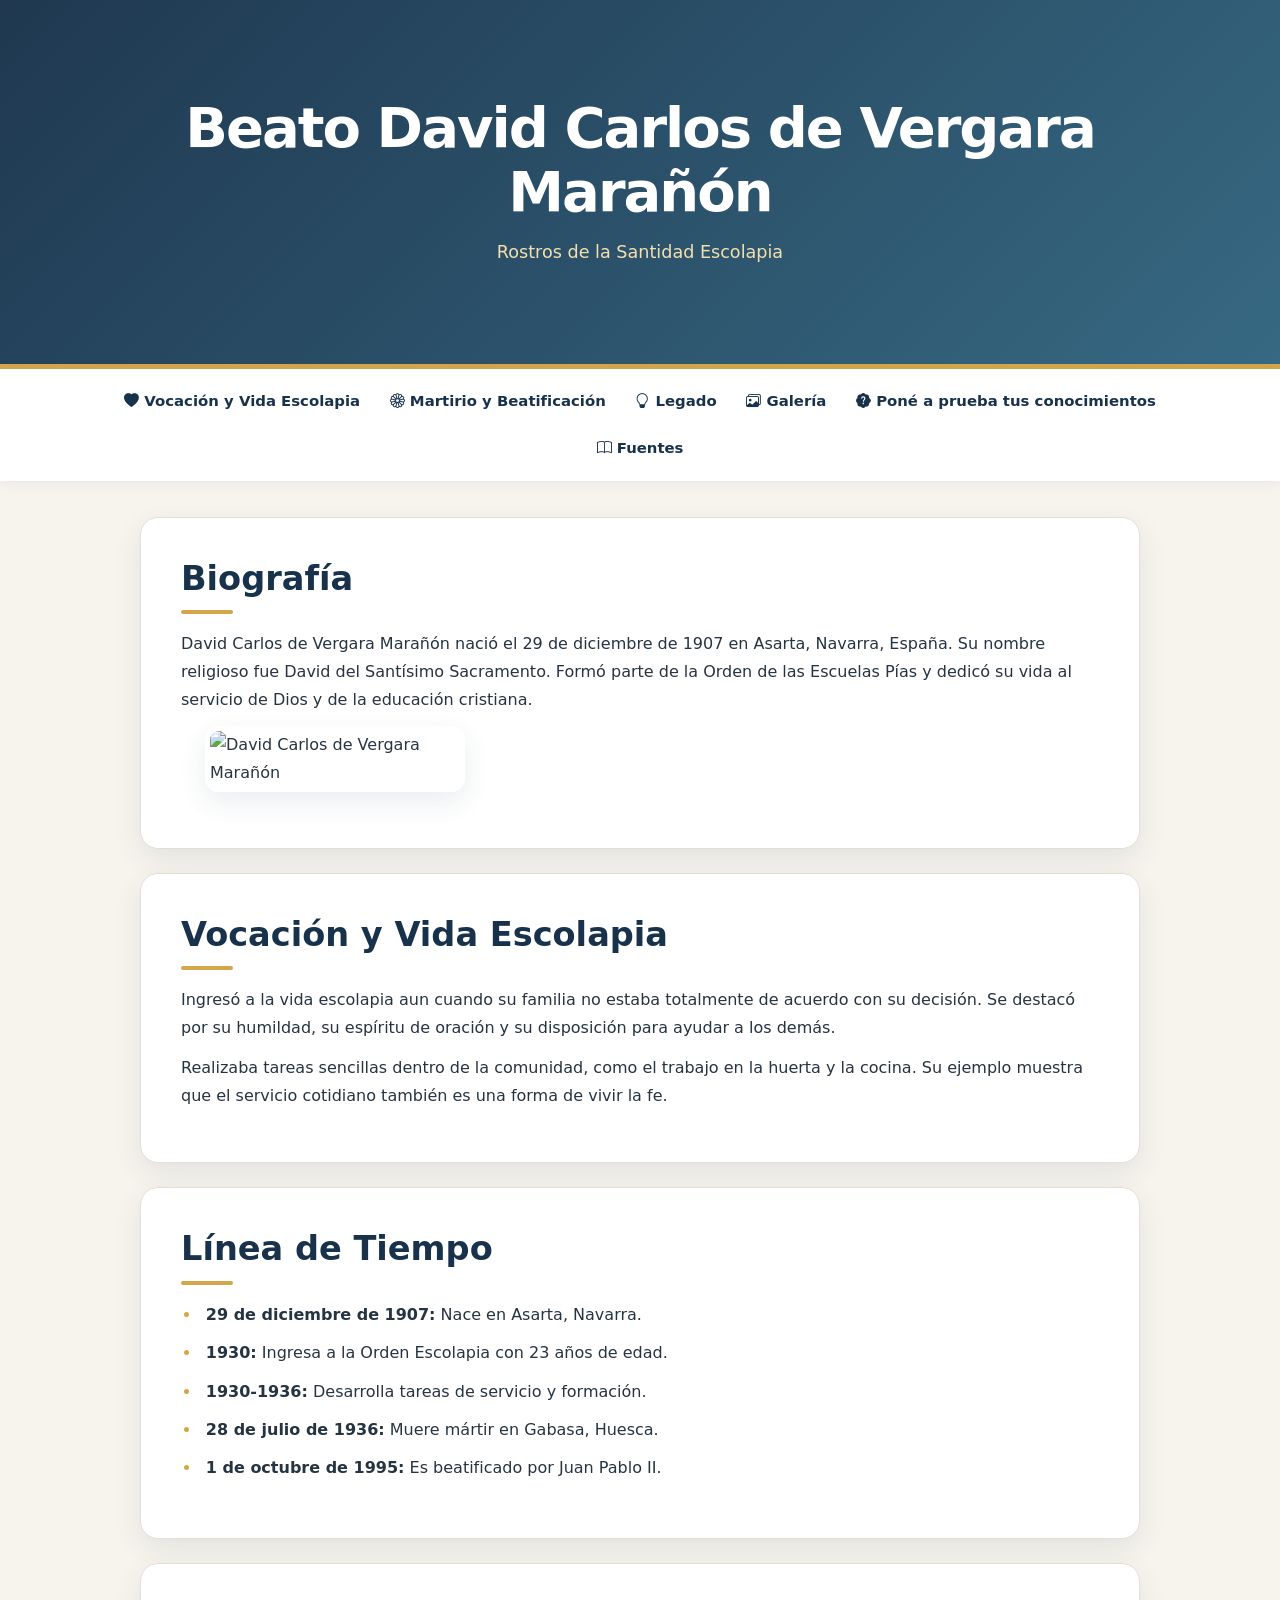
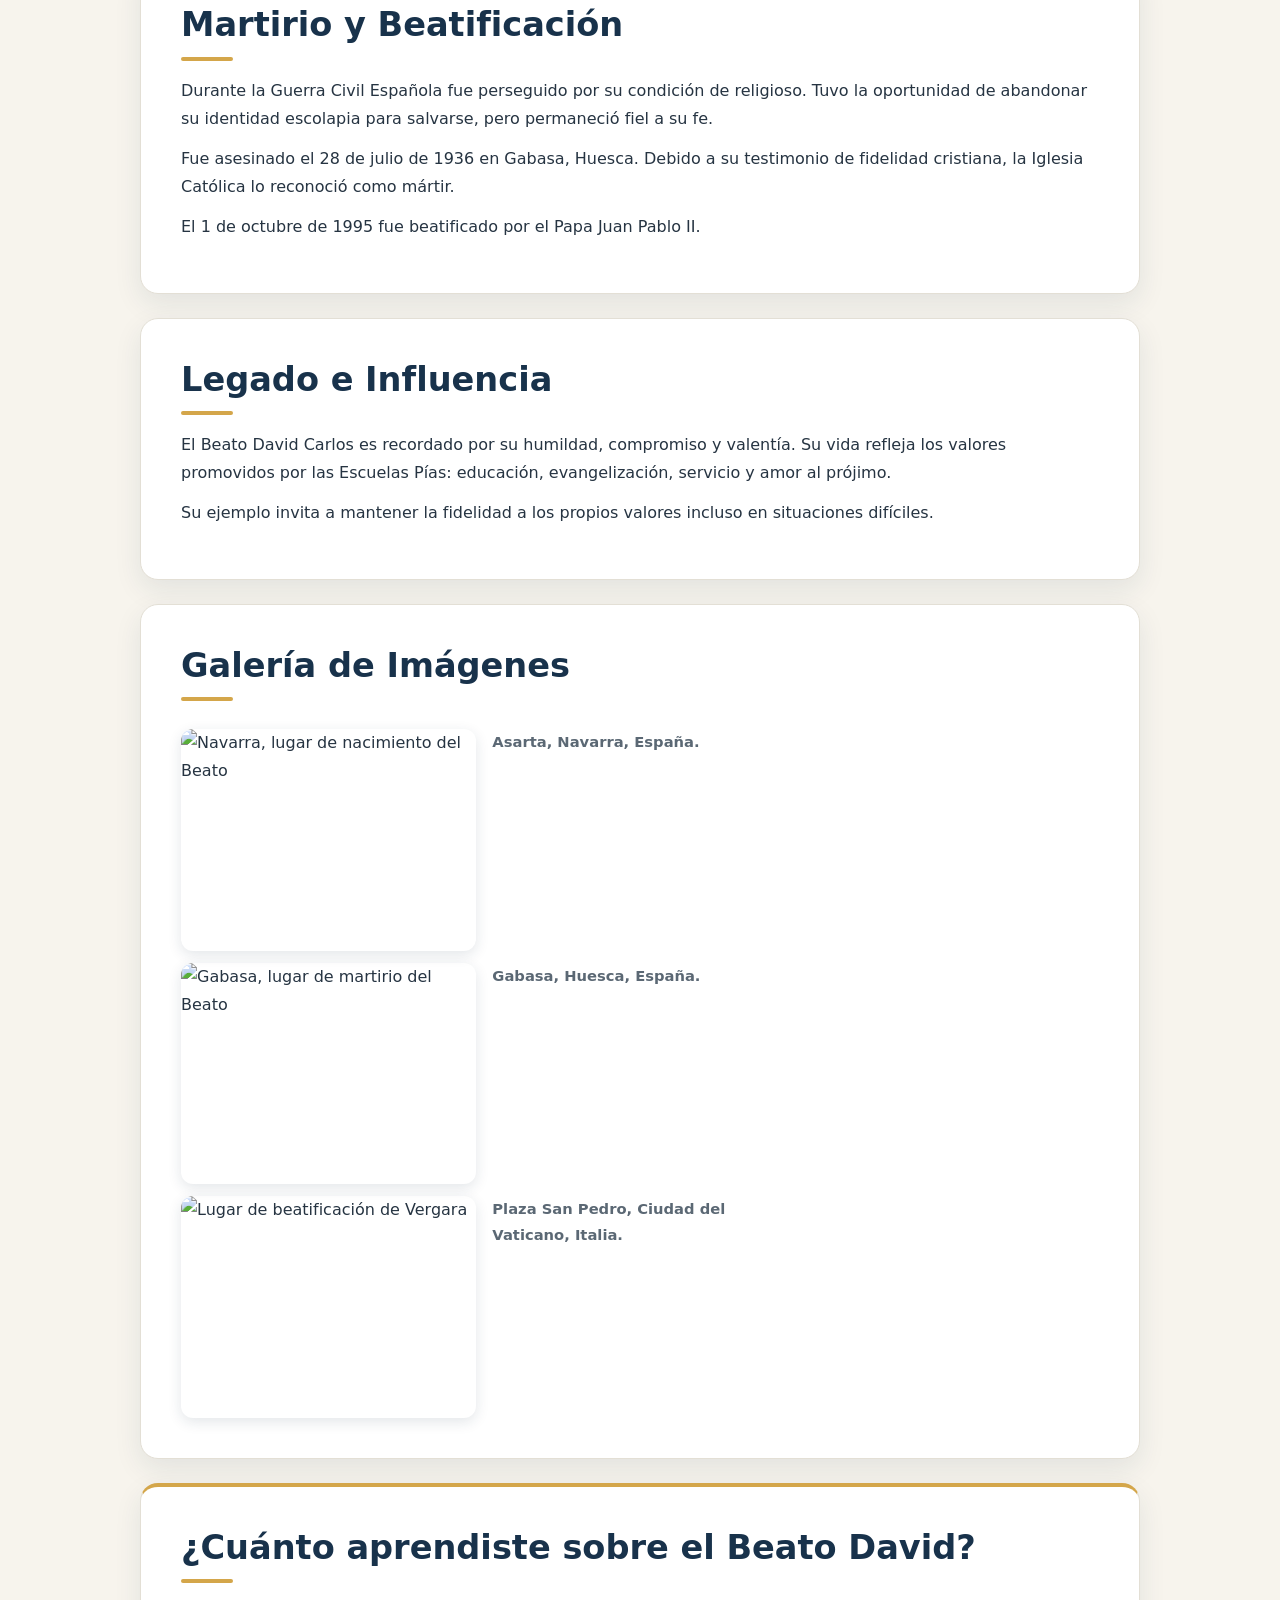
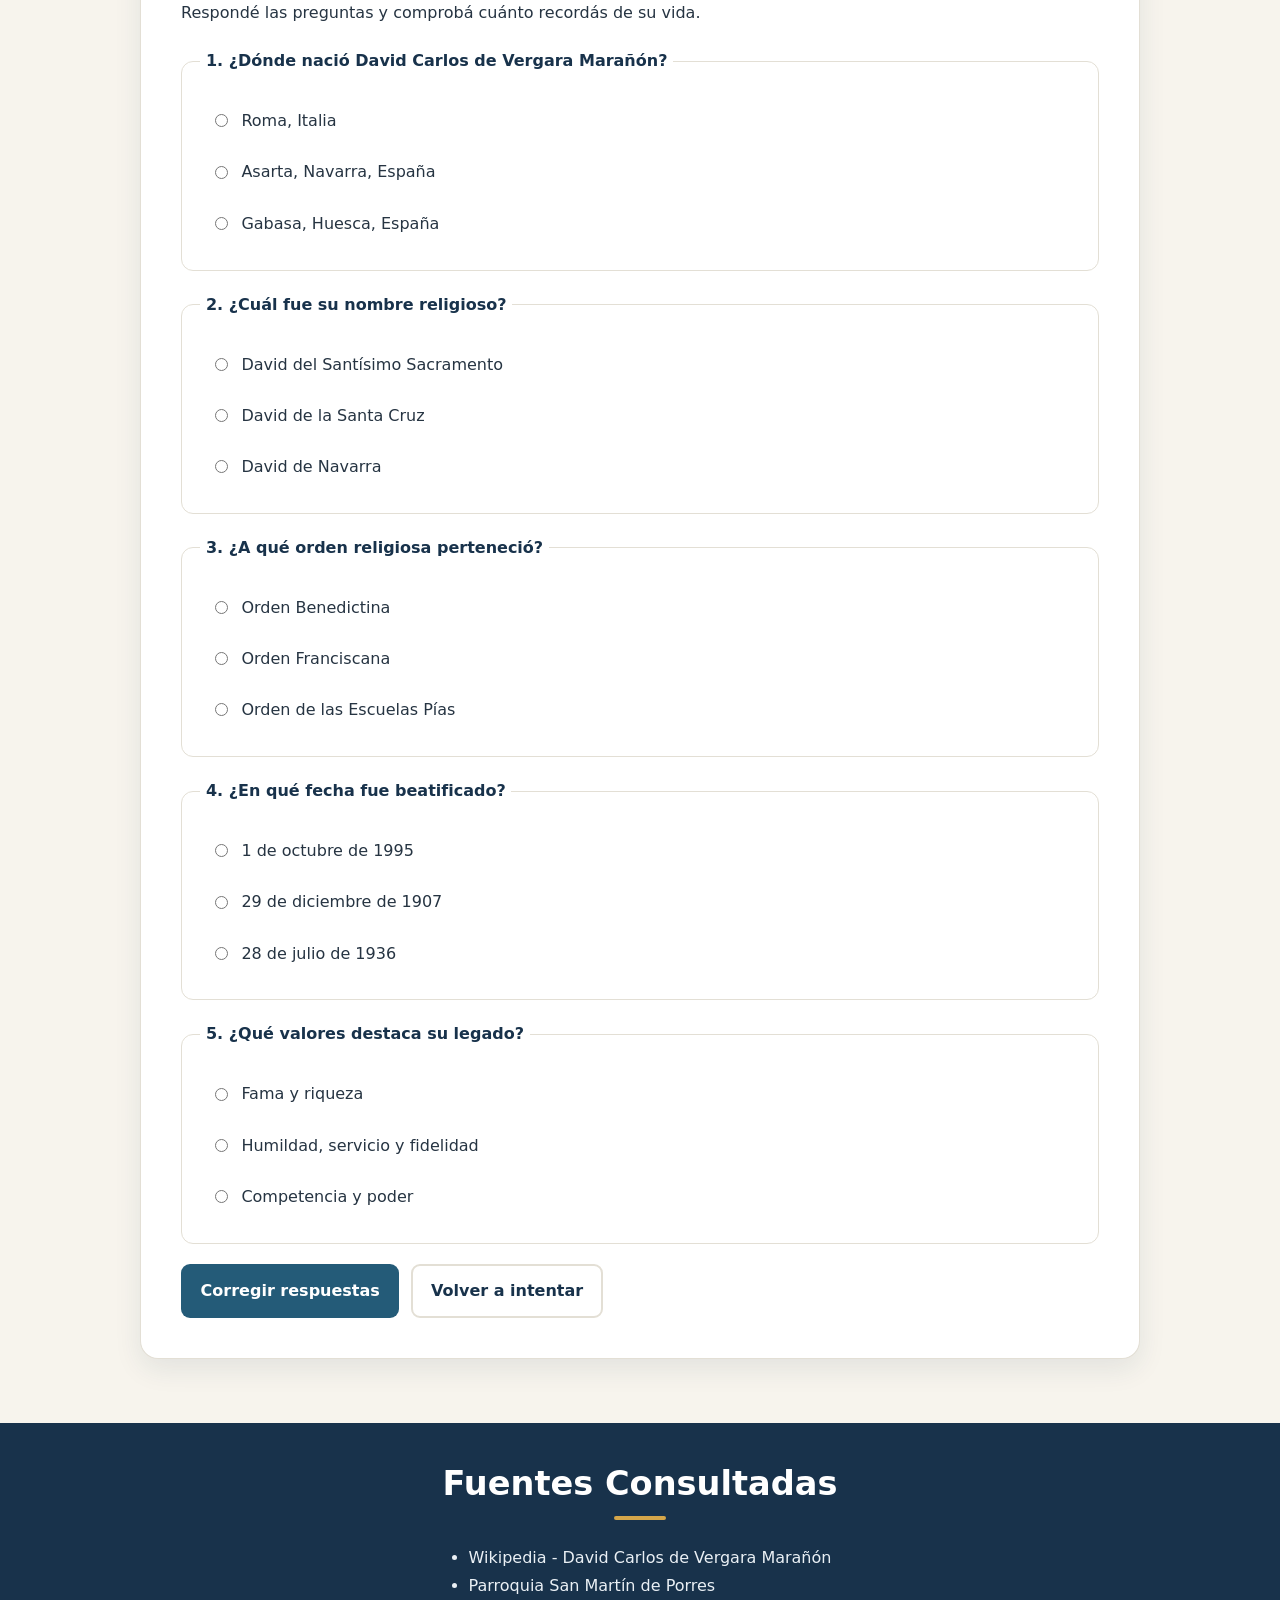
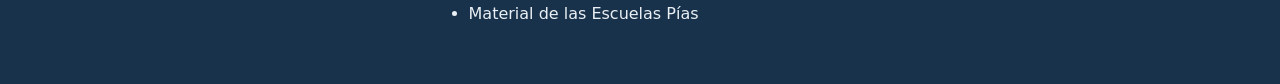
==== index.html @ d7bb995a "Add files via upload" ====
<!DOCTYPE html>
<html lang="es">

<head>
    <meta charset="UTF-8">
    <meta name="viewport" content="width=device-width, initial-scale=1.0">
    <title>Beato David Carlos de Vergara Marañón | Rostros de la Santidad Escolapia</title>
    <meta name="description" content="Conocé la vida, vocación y legado del Beato David Carlos de Vergara Marañón.">
    <link rel="stylesheet" href="https://cdn.jsdelivr.net/npm/bootstrap-icons@1.11.3/font/bootstrap-icons.min.css">
    <link rel="stylesheet" href="styles.css">
    <script src="script.js" defer></script>
</head>

<body>

    <header>
        <h1>Beato David Carlos de Vergara Marañón</h1>
        <p>Rostros de la Santidad Escolapia</p>
    </header>

    <nav>
        <ul>
            <li><a href="#vocacion"><i class="bi bi-heart-fill" aria-hidden="true"></i> Vocación y Vida Escolapia</a></li>
            <li><a href="#martirio"><i class="bi bi-flower1" aria-hidden="true"></i> Martirio y Beatificación</a></li>
            <li><a href="#legado"><i class="bi bi-lightbulb" aria-hidden="true"></i> Legado</a></li>
            <li><a href="#galeria"><i class="bi bi-images" aria-hidden="true"></i> Galería</a></li>
            <li><a href="#actividad"><i class="bi bi-patch-question-fill" aria-hidden="true"></i> Poné a prueba tus conocimientos</a></li>
            <li><a href="#fuentes"><i class="bi bi-book" aria-hidden="true"></i> Fuentes</a></li>
        </ul>
    </nav>

    <main>

        <section id="biografia">
            <h2>Biografía</h2>
           <p>
                David Carlos de Vergara Marañón nació el 29 de diciembre de 1907 en
                Asarta, Navarra, España. Su nombre religioso fue David del Santísimo
                Sacramento. Formó parte de la Orden de las Escuelas Pías y dedicó su vida
                al servicio de Dios y de la educación cristiana.
            </p>
            <img src="img/davidcarlosvergara.jpg" alt="David Carlos de Vergara Marañón">
        </section>

        <section id="vocacion">
            <h2>Vocación y Vida Escolapia</h2>

            <p>
                Ingresó a la vida escolapia aun cuando su familia no estaba totalmente de
                acuerdo con su decisión. Se destacó por su humildad, su espíritu de oración
                y su disposición para ayudar a los demás.
            </p>

            <p>
                Realizaba tareas sencillas dentro de la comunidad, como el trabajo en la
                huerta y la cocina. Su ejemplo muestra que el servicio cotidiano también es
                una forma de vivir la fe.
            </p>
        </section>

        <section id="linea-tiempo">
            <h2>Línea de Tiempo</h2>

            <ul>
                <li><strong>29 de diciembre de 1907:</strong> Nace en Asarta, Navarra.</li>
                <li><strong>1930:</strong> Ingresa a la Orden Escolapia con 23 años de edad.</li>
                <li><strong>1930-1936:</strong> Desarrolla tareas de servicio y formación.</li>
                <li><strong>28 de julio de 1936:</strong> Muere mártir en Gabasa, Huesca.</li>
                <li><strong>1 de octubre de 1995:</strong> Es beatificado por Juan Pablo II.</li>
            </ul>
        </section>

        <section id="martirio">
            <h2>Martirio y Beatificación</h2>

            <p>
                Durante la Guerra Civil Española fue perseguido por su condición de
                religioso. Tuvo la oportunidad de abandonar su identidad escolapia para
                salvarse, pero permaneció fiel a su fe.
            </p>

            <p>
                Fue asesinado el 28 de julio de 1936 en Gabasa, Huesca. Debido a su
                testimonio de fidelidad cristiana, la Iglesia Católica lo reconoció como
                mártir.
            </p>

            <p>
                El 1 de octubre de 1995 fue beatificado por el Papa Juan Pablo II.
            </p>
        </section>

        <section id="legado">
            <h2>Legado e Influencia</h2>

            <p>
                El Beato David Carlos es recordado por su humildad, compromiso y valentía.
                Su vida refleja los valores promovidos por las Escuelas Pías: educación,
                evangelización, servicio y amor al prójimo.
            </p>

            <p>
                Su ejemplo invita a mantener la fidelidad a los propios valores incluso en
                situaciones difíciles.
            </p>
        </section>

        <section id="galeria">
            <h2>Galería de Imágenes</h2>
            <img src="img/galeria2NAVARAA.jpg" alt="Navarra, lugar de nacimiento del Beato">
            <p><strong>Asarta, Navarra, España.</strong></p>
            <br>
            <img src="img/galeria1GABASA.jpg" alt="Gabasa, lugar de martirio del Beato">
            <p><strong>Gabasa, Huesca, España.</strong></p>
            <br>
            <img src="img/galeria3.PLAZASANPEDRO.jpg" alt="Lugar de beatificación de Vergara">
            <p><strong>Plaza San Pedro, Ciudad del Vaticano, Italia.</strong></p>
        </section>

        <section id="actividad" class="quiz-section" aria-labelledby="quiz-title">
            <h2 id="quiz-title">¿Cuánto aprendiste sobre el Beato David?</h2>
            <p>Respondé las preguntas y comprobá cuánto recordás de su vida.</p>
            <form id="quiz-form">
                <fieldset class="quiz-question">
                    <legend>1. ¿Dónde nació David Carlos de Vergara Marañón?</legend>
                    <label><input type="radio" name="q1" value="a" required> Roma, Italia</label>
                    <label><input type="radio" name="q1" value="b"> Asarta, Navarra, España</label>
                    <label><input type="radio" name="q1" value="c"> Gabasa, Huesca, España</label>
                </fieldset>
                <fieldset class="quiz-question">
                    <legend>2. ¿Cuál fue su nombre religioso?</legend>
                    <label><input type="radio" name="q2" value="a" required> David del Santísimo Sacramento</label>
                    <label><input type="radio" name="q2" value="b"> David de la Santa Cruz</label>
                    <label><input type="radio" name="q2" value="c"> David de Navarra</label>
                </fieldset>
                <fieldset class="quiz-question">
                    <legend>3. ¿A qué orden religiosa perteneció?</legend>
                    <label><input type="radio" name="q3" value="a" required> Orden Benedictina</label>
                    <label><input type="radio" name="q3" value="b"> Orden Franciscana</label>
                    <label><input type="radio" name="q3" value="c"> Orden de las Escuelas Pías</label>
                </fieldset>
                <fieldset class="quiz-question">
                    <legend>4. ¿En qué fecha fue beatificado?</legend>
                    <label><input type="radio" name="q4" value="a" required> 1 de octubre de 1995</label>
                    <label><input type="radio" name="q4" value="b"> 29 de diciembre de 1907</label>
                    <label><input type="radio" name="q4" value="c"> 28 de julio de 1936</label>
                </fieldset>
                <fieldset class="quiz-question">
                    <legend>5. ¿Qué valores destaca su legado?</legend>
                    <label><input type="radio" name="q5" value="a" required> Fama y riqueza</label>
                    <label><input type="radio" name="q5" value="b"> Humildad, servicio y fidelidad</label>
                    <label><input type="radio" name="q5" value="c"> Competencia y poder</label>
                </fieldset>
                <div class="quiz-actions">
                    <button type="submit" class="button button-primary">Corregir respuestas</button>
                    <button type="reset" class="button button-secondary">Volver a intentar</button>
                </div>
                <p id="quiz-result" class="quiz-result" role="status" aria-live="polite"></p>
            </form>
        </section>

    </main>

    <footer id="fuentes">
        <h2>Fuentes Consultadas</h2>

        <ul>
            <li>Wikipedia - David Carlos de Vergara Marañón</li>
            <li>Parroquia San Martín de Porres</li>
            <li>Material de las Escuelas Pías</li>
        </ul>
    </footer>

</body>

</html>
---- styles.css ----
/* Fase 3: estilos del sitio Rostros de la Santidad Escolapia */
:root {
    --navy: #18324b;
    --blue: #245b78;
    --gold: #d4a64a;
    --cream: #f7f4ed;
    --paper: #ffffff;
    --ink: #263442;
    --muted: #5b6874;
    --border: #e3dfd5;
    --shadow: 0 10px 28px rgba(24, 50, 75, .09);
}
* { box-sizing: border-box; }
html { scroll-behavior: smooth; scroll-padding-top: 1rem; }
body {
    margin: 0;
    background: var(--cream);
    color: var(--ink);
    font-family: system-ui, -apple-system, BlinkMacSystemFont, "Segoe UI", sans-serif;
    font-size: 1rem;
    line-height: 1.75;
}
header {
    padding: clamp(3rem, 8vw, 6rem) 1.25rem;
    text-align: center;
    color: white;
    background: linear-gradient(135deg, rgba(24,50,75,.97), rgba(36,91,120,.91));
    border-bottom: 5px solid var(--gold);
}
header h1 { max-width: 950px; margin: 0 auto .5rem; font-size: clamp(2rem, 5vw, 3.5rem); line-height: 1.15; letter-spacing: -.035em; }
header p { margin: .75rem 0 0; color: #f5dfae; font-size: 1.1rem; }
nav { position: relative; z-index: 1; background: var(--paper); box-shadow: 0 3px 12px rgba(24,50,75,.06); }
nav ul { display: flex; flex-wrap: wrap; justify-content: center; gap: .25rem; max-width: 1100px; margin: 0 auto; padding: .65rem 1rem; list-style: none; }
nav a { display: block; padding: .55rem .8rem; color: var(--navy); text-decoration: none; font-size: .93rem; font-weight: 650; border-radius: 8px; transition: background .2s, color .2s; }
nav a:hover, nav a:focus-visible { background: #f3e7c9; color: var(--navy); outline: none; }
main { width: min(100% - 2rem, 1000px); margin: 2.25rem auto 4rem; }
section { margin: 0 0 1.5rem; padding: clamp(1.25rem, 4vw, 2.5rem); background: var(--paper); border: 1px solid var(--border); border-radius: 18px; box-shadow: var(--shadow); }
h2 { margin: 0 0 1rem; color: var(--navy); font-size: clamp(1.55rem, 3vw, 2.1rem); line-height: 1.25; }
h2::after { display: block; width: 3.25rem; height: 4px; margin-top: .65rem; content: ""; background: var(--gold); border-radius: 99px; }
p { margin: .75rem 0; }
#biografia img { display: block; float: center; width: min(38%, 260px); max-height: 340px; margin: .25rem 0 1rem 1.5rem; object-fit: cover; border: 5px solid white; border-radius: 14px; box-shadow: var(--shadow); }
#biografia::after { display: block; clear: both; content: ""; }
#linea-tiempo ul { padding-left: 1.25rem; }
#linea-tiempo li { margin: .65rem 0; padding-left: .3rem; }
#linea-tiempo li::marker { color: var(--gold); }
#galeria { display: grid; grid-template-columns: repeat(3, minmax(0, 1fr)); gap: .75rem 1rem; align-items: start; }
#galeria h2 { grid-column: 1 / -1; }
#galeria img { width: 100%; aspect-ratio: 4 / 3; object-fit: cover; border-radius: 12px; box-shadow: 0 4px 14px rgba(24,50,75,.12); }
#galeria p { margin: 0; color: var(--muted); font-size: .92rem; }
footer { padding: 2.5rem 1.25rem; color: #eaf0f5; background: var(--navy); text-align: center; }
footer h2 { color: white; }
footer h2::after { margin-left: auto; margin-right: auto; }
footer ul { display: inline-block; margin: .5rem auto 1rem; padding-left: 1.25rem; text-align: left; }
footer a { color: #f5dfae; }
.copyright { margin-top: 1.5rem; color: #c5d0da; font-size: .85rem; }
.quiz-section { border-top: 4px solid var(--gold); }
.quiz-question { min-width: 0; margin: 1.25rem 0; padding: 1rem 1.15rem; border: 1px solid var(--border); border-radius: 12px; }
.quiz-question legend { padding: 0 .35rem; color: var(--navy); font-weight: 750; }
.quiz-question label { display: flex; align-items: flex-start; gap: .65rem; margin: .55rem 0; padding: .45rem .6rem; border-radius: 8px; cursor: pointer; }
.quiz-question label:hover { background: #f7f4ed; }
.quiz-question input { margin-top: .45rem; accent-color: var(--blue); }
.quiz-actions { display: flex; flex-wrap: wrap; gap: .75rem; margin-top: 1.25rem; }
.button { min-height: 44px; padding: .7rem 1.1rem; border: 2px solid transparent; border-radius: 9px; font: inherit; font-weight: 700; cursor: pointer; transition: transform .15s, background .15s; }
.button:hover { transform: translateY(-1px); }
.button:focus-visible { outline: 3px solid var(--gold); outline-offset: 3px; }
.button-primary { color: white; background: var(--blue); }
.button-primary:hover { background: var(--navy); }
.button-secondary { color: var(--navy); background: white; border-color: var(--border); }
.quiz-result { min-height: 1.75rem; margin-top: 1rem; padding: .8rem 1rem; border-radius: 10px; font-weight: 700; }
.quiz-result:empty { display: none; }
.quiz-result.success { color: #155c3a; background: #e5f5eb; }
.quiz-result.partial { color: #704d09; background: #fff2cf; }
@media (max-width: 650px) {
    nav ul { gap: 0; padding: .5rem; }
    nav a { padding: .45rem .55rem; font-size: .85rem; }
    main { width: min(100% - 1rem, 1000px); margin-top: 1rem; }
    section { padding: 1.15rem; border-radius: 13px; }
    #biografia img { float: none; width: min(100%, 300px); max-height: 380px; margin: 0 auto 1.25rem; }
    #galeria { grid-template-columns: 1fr; }
    #galeria h2 { grid-column: auto; }
    #galeria img { aspect-ratio: 16 / 9; }
    .quiz-actions { flex-direction: column; }
    .button { width: 100%; }
}
@media (prefers-reduced-motion: reduce) { html { scroll-behavior: auto; } *, *::before, *::after { transition-duration: .01ms !important; } }
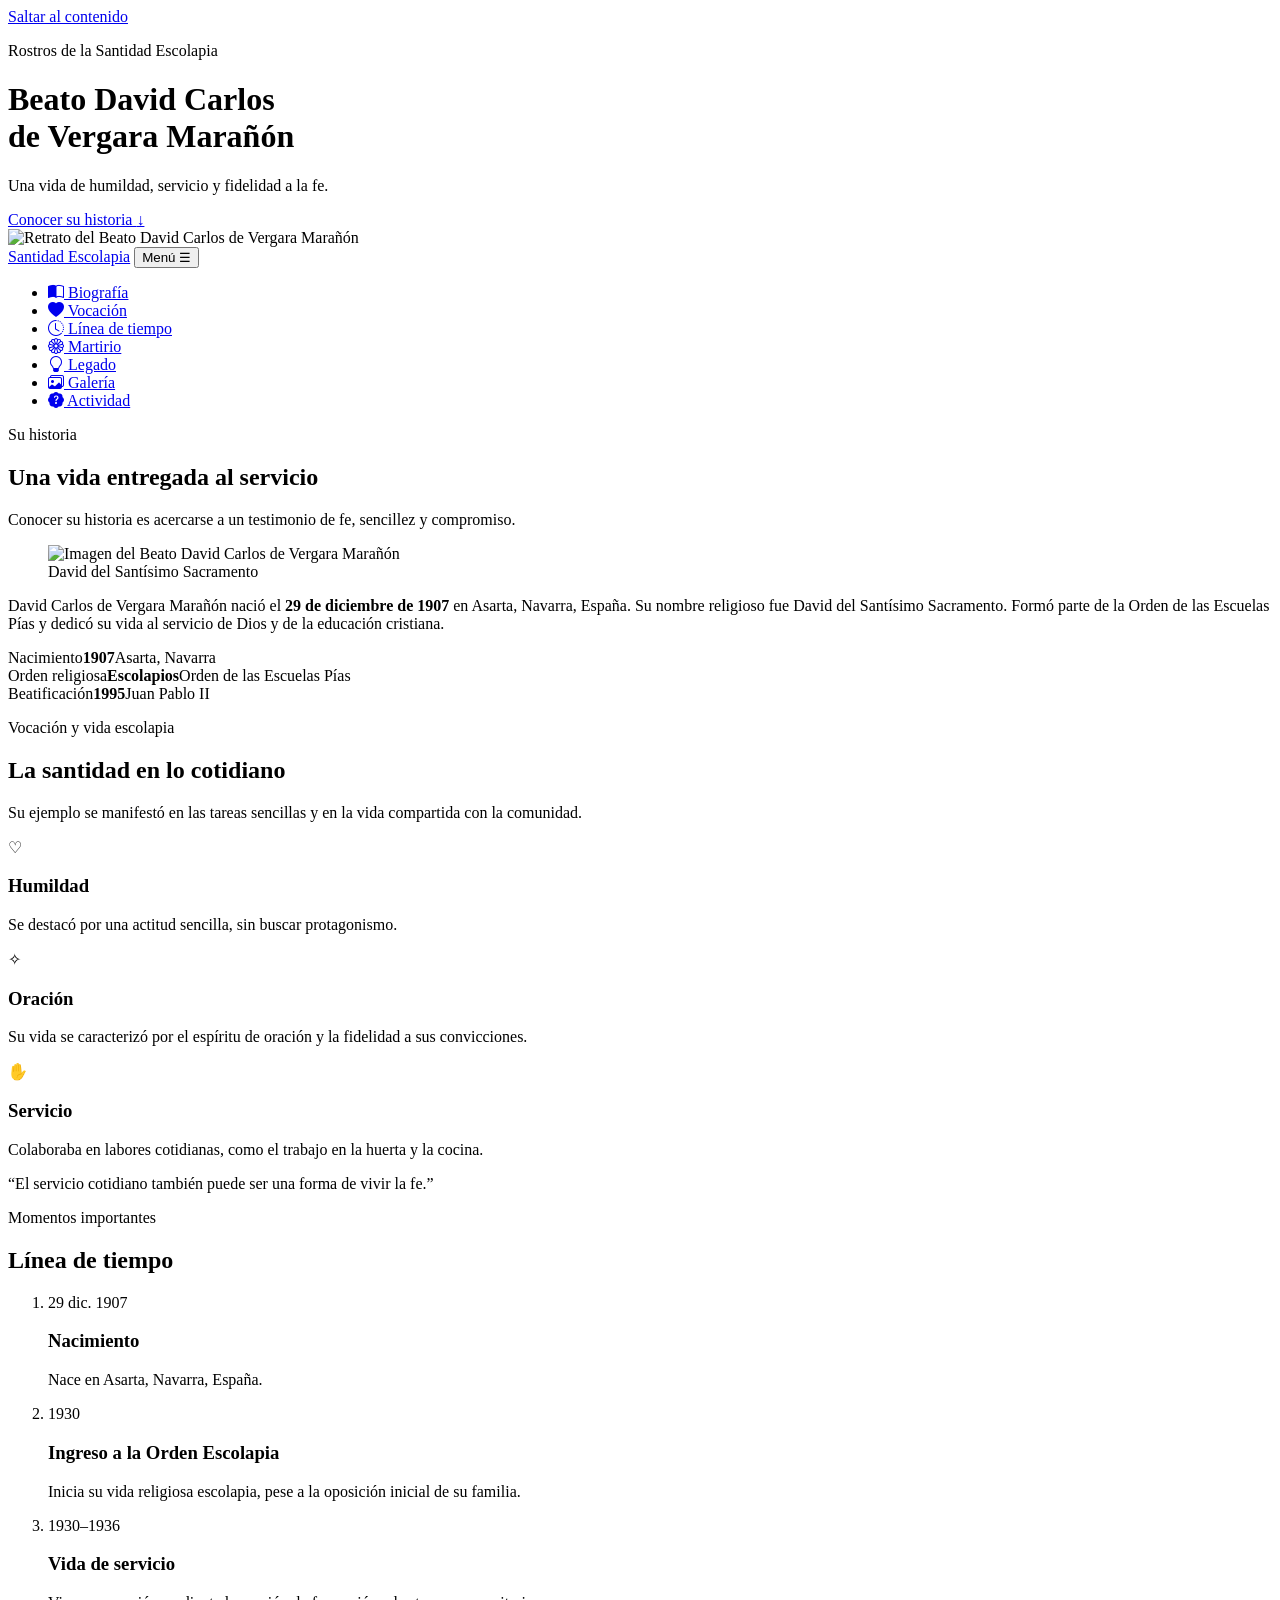
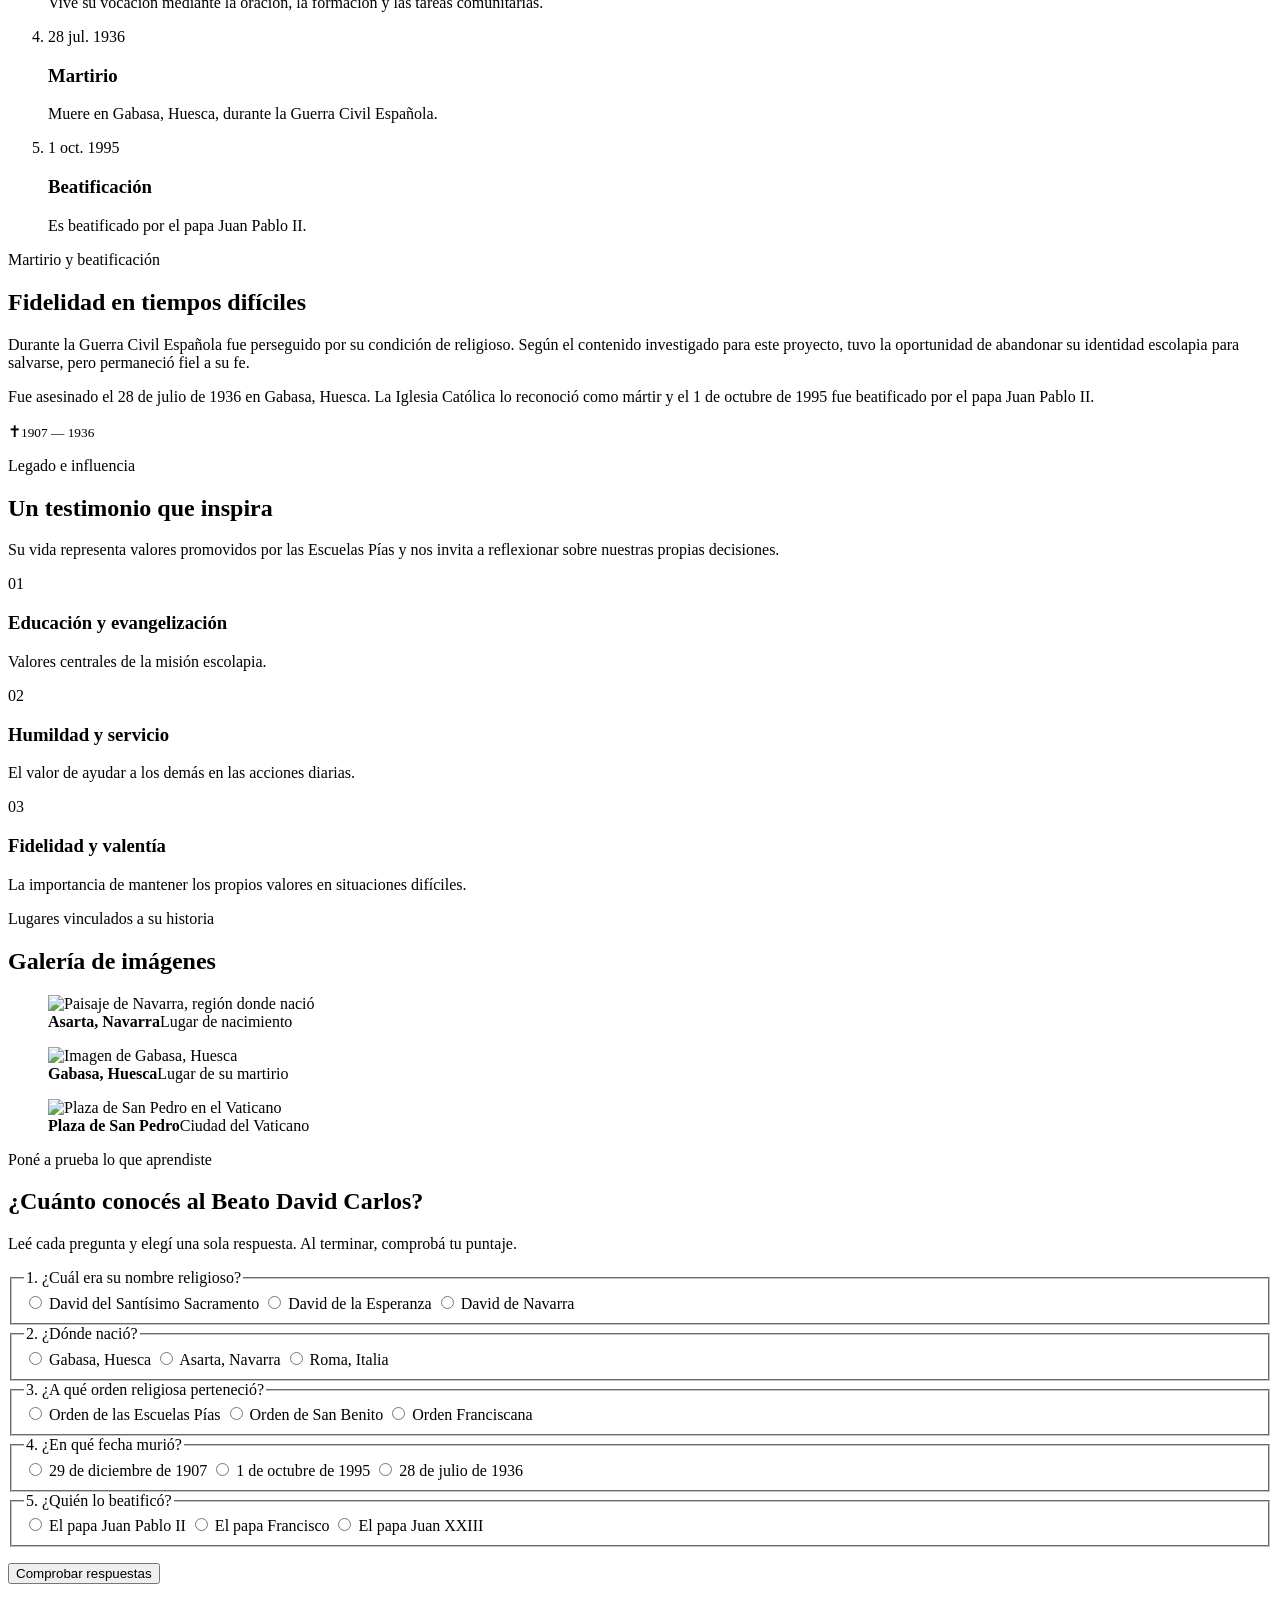
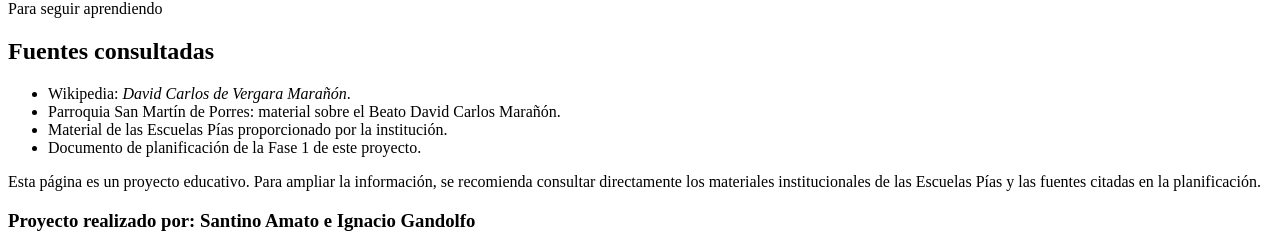
==== commit ddeb4b33: "Add files via upload" ====
--- a/index.html
+++ b/index.html
@@ -1,176 +1,207 @@
 <!DOCTYPE html>
 <html lang="es">
-
 <head>
-    <meta charset="UTF-8">
-    <meta name="viewport" content="width=device-width, initial-scale=1.0">
-    <title>Beato David Carlos de Vergara Marañón | Rostros de la Santidad Escolapia</title>
-    <meta name="description" content="Conocé la vida, vocación y legado del Beato David Carlos de Vergara Marañón.">
-    <link rel="stylesheet" href="https://cdn.jsdelivr.net/npm/bootstrap-icons@1.11.3/font/bootstrap-icons.min.css">
-    <link rel="stylesheet" href="styles.css">
-    <script src="script.js" defer></script>
+  <meta charset="UTF-8">
+  <meta name="viewport" content="width=device-width, initial-scale=1.0">
+  <meta name="description" content="Una página educativa sobre la vida, vocación y testimonio del Beato David Carlos de Vergara Marañón.">
+  <title>Beato David Carlos de Vergara Marañón | Rostros de la Santidad Escolapia</title>
+  <!-- Bootstrap Icons: iconografía de la navegación -->
+  <link rel="stylesheet" href="https://cdn.jsdelivr.net/npm/bootstrap-icons@1.11.3/font/bootstrap-icons.min.css">
+  <link rel="stylesheet" href="css/styles.css">
+  <script src="js/script.js" defer></script>
 </head>
-
 <body>
-
-    <header>
-        <h1>Beato David Carlos de Vergara Marañón</h1>
-        <p>Rostros de la Santidad Escolapia</p>
-    </header>
-
-    <nav>
-        <ul>
-            <li><a href="#vocacion"><i class="bi bi-heart-fill" aria-hidden="true"></i> Vocación y Vida Escolapia</a></li>
-            <li><a href="#martirio"><i class="bi bi-flower1" aria-hidden="true"></i> Martirio y Beatificación</a></li>
-            <li><a href="#legado"><i class="bi bi-lightbulb" aria-hidden="true"></i> Legado</a></li>
-            <li><a href="#galeria"><i class="bi bi-images" aria-hidden="true"></i> Galería</a></li>
-            <li><a href="#actividad"><i class="bi bi-patch-question-fill" aria-hidden="true"></i> Poné a prueba tus conocimientos</a></li>
-            <li><a href="#fuentes"><i class="bi bi-book" aria-hidden="true"></i> Fuentes</a></li>
-        </ul>
-    </nav>
-
-    <main>
-
-        <section id="biografia">
-            <h2>Biografía</h2>
-           <p>
-                David Carlos de Vergara Marañón nació el 29 de diciembre de 1907 en
-                Asarta, Navarra, España. Su nombre religioso fue David del Santísimo
-                Sacramento. Formó parte de la Orden de las Escuelas Pías y dedicó su vida
-                al servicio de Dios y de la educación cristiana.
-            </p>
-            <img src="img/davidcarlosvergara.jpg" alt="David Carlos de Vergara Marañón">
-        </section>
-
-        <section id="vocacion">
-            <h2>Vocación y Vida Escolapia</h2>
-
-            <p>
-                Ingresó a la vida escolapia aun cuando su familia no estaba totalmente de
-                acuerdo con su decisión. Se destacó por su humildad, su espíritu de oración
-                y su disposición para ayudar a los demás.
-            </p>
-
-            <p>
-                Realizaba tareas sencillas dentro de la comunidad, como el trabajo en la
-                huerta y la cocina. Su ejemplo muestra que el servicio cotidiano también es
-                una forma de vivir la fe.
-            </p>
-        </section>
-
-        <section id="linea-tiempo">
-            <h2>Línea de Tiempo</h2>
-
-            <ul>
-                <li><strong>29 de diciembre de 1907:</strong> Nace en Asarta, Navarra.</li>
-                <li><strong>1930:</strong> Ingresa a la Orden Escolapia con 23 años de edad.</li>
-                <li><strong>1930-1936:</strong> Desarrolla tareas de servicio y formación.</li>
-                <li><strong>28 de julio de 1936:</strong> Muere mártir en Gabasa, Huesca.</li>
-                <li><strong>1 de octubre de 1995:</strong> Es beatificado por Juan Pablo II.</li>
-            </ul>
-        </section>
-
-        <section id="martirio">
-            <h2>Martirio y Beatificación</h2>
-
-            <p>
-                Durante la Guerra Civil Española fue perseguido por su condición de
-                religioso. Tuvo la oportunidad de abandonar su identidad escolapia para
-                salvarse, pero permaneció fiel a su fe.
-            </p>
-
-            <p>
-                Fue asesinado el 28 de julio de 1936 en Gabasa, Huesca. Debido a su
-                testimonio de fidelidad cristiana, la Iglesia Católica lo reconoció como
-                mártir.
-            </p>
-
-            <p>
-                El 1 de octubre de 1995 fue beatificado por el Papa Juan Pablo II.
-            </p>
-        </section>
-
-        <section id="legado">
-            <h2>Legado e Influencia</h2>
-
-            <p>
-                El Beato David Carlos es recordado por su humildad, compromiso y valentía.
-                Su vida refleja los valores promovidos por las Escuelas Pías: educación,
-                evangelización, servicio y amor al prójimo.
-            </p>
-
-            <p>
-                Su ejemplo invita a mantener la fidelidad a los propios valores incluso en
-                situaciones difíciles.
-            </p>
-        </section>
-
-        <section id="galeria">
-            <h2>Galería de Imágenes</h2>
-            <img src="img/galeria2NAVARAA.jpg" alt="Navarra, lugar de nacimiento del Beato">
-            <p><strong>Asarta, Navarra, España.</strong></p>
-            <br>
-            <img src="img/galeria1GABASA.jpg" alt="Gabasa, lugar de martirio del Beato">
-            <p><strong>Gabasa, Huesca, España.</strong></p>
-            <br>
-            <img src="img/galeria3.PLAZASANPEDRO.jpg" alt="Lugar de beatificación de Vergara">
-            <p><strong>Plaza San Pedro, Ciudad del Vaticano, Italia.</strong></p>
-        </section>
-
-        <section id="actividad" class="quiz-section" aria-labelledby="quiz-title">
-            <h2 id="quiz-title">¿Cuánto aprendiste sobre el Beato David?</h2>
-            <p>Respondé las preguntas y comprobá cuánto recordás de su vida.</p>
-            <form id="quiz-form">
-                <fieldset class="quiz-question">
-                    <legend>1. ¿Dónde nació David Carlos de Vergara Marañón?</legend>
-                    <label><input type="radio" name="q1" value="a" required> Roma, Italia</label>
-                    <label><input type="radio" name="q1" value="b"> Asarta, Navarra, España</label>
-                    <label><input type="radio" name="q1" value="c"> Gabasa, Huesca, España</label>
-                </fieldset>
-                <fieldset class="quiz-question">
-                    <legend>2. ¿Cuál fue su nombre religioso?</legend>
-                    <label><input type="radio" name="q2" value="a" required> David del Santísimo Sacramento</label>
-                    <label><input type="radio" name="q2" value="b"> David de la Santa Cruz</label>
-                    <label><input type="radio" name="q2" value="c"> David de Navarra</label>
-                </fieldset>
-                <fieldset class="quiz-question">
-                    <legend>3. ¿A qué orden religiosa perteneció?</legend>
-                    <label><input type="radio" name="q3" value="a" required> Orden Benedictina</label>
-                    <label><input type="radio" name="q3" value="b"> Orden Franciscana</label>
-                    <label><input type="radio" name="q3" value="c"> Orden de las Escuelas Pías</label>
-                </fieldset>
-                <fieldset class="quiz-question">
-                    <legend>4. ¿En qué fecha fue beatificado?</legend>
-                    <label><input type="radio" name="q4" value="a" required> 1 de octubre de 1995</label>
-                    <label><input type="radio" name="q4" value="b"> 29 de diciembre de 1907</label>
-                    <label><input type="radio" name="q4" value="c"> 28 de julio de 1936</label>
-                </fieldset>
-                <fieldset class="quiz-question">
-                    <legend>5. ¿Qué valores destaca su legado?</legend>
-                    <label><input type="radio" name="q5" value="a" required> Fama y riqueza</label>
-                    <label><input type="radio" name="q5" value="b"> Humildad, servicio y fidelidad</label>
-                    <label><input type="radio" name="q5" value="c"> Competencia y poder</label>
-                </fieldset>
-                <div class="quiz-actions">
-                    <button type="submit" class="button button-primary">Corregir respuestas</button>
-                    <button type="reset" class="button button-secondary">Volver a intentar</button>
-                </div>
-                <p id="quiz-result" class="quiz-result" role="status" aria-live="polite"></p>
-            </form>
-        </section>
-
-    </main>
-
-    <footer id="fuentes">
-        <h2>Fuentes Consultadas</h2>
-
-        <ul>
-            <li>Wikipedia - David Carlos de Vergara Marañón</li>
-            <li>Parroquia San Martín de Porres</li>
-            <li>Material de las Escuelas Pías</li>
-        </ul>
-    </footer>
-
+  <a class="skip-link" href="#contenido">Saltar al contenido</a>
+  <header class="hero" id="inicio">
+    <div class="hero__shade"></div>
+    <div class="hero__content">
+      <p class="eyebrow">Rostros de la Santidad Escolapia</p>
+      <h1>Beato David Carlos<br><span>de Vergara Marañón</span></h1>
+      <p class="hero__subtitle">Una vida de humildad, servicio y fidelidad a la fe.</p>
+      <a class="button button--light" href="#biografia">Conocer su historia <span aria-hidden="true">↓</span></a>
+    </div>
+    <div class="hero__image-wrap">
+      <img class="hero__portrait" src="assets/img/davidcarlosvergara.jpg" alt="Retrato del Beato David Carlos de Vergara Marañón">
+    </div>
+  </header>
+
+  <nav class="site-nav" aria-label="Navegación principal">
+    <a class="site-nav__brand" href="#inicio"><i class="bi bi-cross" aria-hidden="true"></i> Santidad Escolapia</a>
+    <button class="menu-toggle" id="menu-toggle" type="button" aria-expanded="false" aria-controls="nav-links">Menú <span aria-hidden="true">☰</span></button>
+    <ul class="nav-links" id="nav-links">
+      <li><a href="#biografia"><i class="bi bi-book-half" aria-hidden="true"></i> Biografía</a></li>
+      <li><a href="#vocacion"><i class="bi bi-heart-fill" aria-hidden="true"></i> Vocación</a></li>
+      <li><a href="#linea-tiempo"><i class="bi bi-clock-history" aria-hidden="true"></i> Línea de tiempo</a></li>
+      <li><a href="#martirio"><i class="bi bi-flower1" aria-hidden="true"></i> Martirio</a></li>
+      <li><a href="#legado"><i class="bi bi-lightbulb" aria-hidden="true"></i> Legado</a></li>
+      <li><a href="#galeria"><i class="bi bi-images" aria-hidden="true"></i> Galería</a></li>
+      <li><a href="#actividad"><i class="bi bi-patch-question-fill" aria-hidden="true"></i> Actividad</a></li>
+    </ul>
+  </nav>
+
+  <main id="contenido">
+    <section class="section section--intro" id="biografia">
+      <div class="section-heading">
+        <p class="eyebrow">Su historia</p>
+        <h2>Una vida entregada al servicio</h2>
+        <p class="section-lead">Conocer su historia es acercarse a un testimonio de fe, sencillez y compromiso.</p>
+      </div>
+      <div class="bio-layout">
+        <figure class="bio-photo">
+          <img src="assets/img/davidcarlosvergara.jpg" alt="Imagen del Beato David Carlos de Vergara Marañón" loading="lazy">
+          <figcaption>David del Santísimo Sacramento</figcaption>
+        </figure>
+        <div class="bio-copy">
+          <p>David Carlos de Vergara Marañón nació el <strong>29 de diciembre de 1907</strong> en Asarta, Navarra, España. Su nombre religioso fue David del Santísimo Sacramento. Formó parte de la Orden de las Escuelas Pías y dedicó su vida al servicio de Dios y de la educación cristiana.</p>
+          <div class="fact-grid">
+            <article class="fact"><span class="fact__label">Nacimiento</span><strong>1907</strong><span>Asarta, Navarra</span></article>
+            <article class="fact"><span class="fact__label">Orden religiosa</span><strong>Escolapios</strong><span>Orden de las Escuelas Pías</span></article>
+            <article class="fact"><span class="fact__label">Beatificación</span><strong>1995</strong><span>Juan Pablo II</span></article>
+          </div>
+        </div>
+      </div>
+    </section>
+
+    <section class="section section--soft" id="vocacion">
+      <div class="section-heading">
+        <p class="eyebrow">Vocación y vida escolapia</p>
+        <h2>La santidad en lo cotidiano</h2>
+        <p class="section-lead">Su ejemplo se manifestó en las tareas sencillas y en la vida compartida con la comunidad.</p>
+      </div>
+      <div class="value-grid">
+        <article class="value-card"><span class="value-card__icon" aria-hidden="true">♡</span><h3>Humildad</h3><p>Se destacó por una actitud sencilla, sin buscar protagonismo.</p></article>
+        <article class="value-card"><span class="value-card__icon" aria-hidden="true">✧</span><h3>Oración</h3><p>Su vida se caracterizó por el espíritu de oración y la fidelidad a sus convicciones.</p></article>
+        <article class="value-card"><span class="value-card__icon" aria-hidden="true">✋</span><h3>Servicio</h3><p>Colaboraba en labores cotidianas, como el trabajo en la huerta y la cocina.</p></article>
+      </div>
+      <p class="highlight-quote">“El servicio cotidiano también puede ser una forma de vivir la fe.”</p>
+    </section>
+
+    <section class="section" id="linea-tiempo">
+      <div class="section-heading">
+        <p class="eyebrow">Momentos importantes</p>
+        <h2>Línea de tiempo</h2>
+      </div>
+      <ol class="timeline">
+        <li><span class="timeline__date">29 dic. 1907</span><div><h3>Nacimiento</h3><p>Nace en Asarta, Navarra, España.</p></div></li>
+        <li><span class="timeline__date">1930</span><div><h3>Ingreso a la Orden Escolapia</h3><p>Inicia su vida religiosa escolapia, pese a la oposición inicial de su familia.</p></div></li>
+        <li><span class="timeline__date">1930–1936</span><div><h3>Vida de servicio</h3><p>Vive su vocación mediante la oración, la formación y las tareas comunitarias.</p></div></li>
+        <li><span class="timeline__date">28 jul. 1936</span><div><h3>Martirio</h3><p>Muere en Gabasa, Huesca, durante la Guerra Civil Española.</p></div></li>
+        <li><span class="timeline__date">1 oct. 1995</span><div><h3>Beatificación</h3><p>Es beatificado por el papa Juan Pablo II.</p></div></li>
+      </ol>
+    </section>
+
+    <section class="section section--martyr" id="martirio">
+      <div class="martyr-copy">
+        <p class="eyebrow">Martirio y beatificación</p>
+        <h2>Fidelidad en tiempos difíciles</h2>
+        <p>Durante la Guerra Civil Española fue perseguido por su condición de religioso. Según el contenido investigado para este proyecto, tuvo la oportunidad de abandonar su identidad escolapia para salvarse, pero permaneció fiel a su fe.</p>
+        <p>Fue asesinado el 28 de julio de 1936 en Gabasa, Huesca. La Iglesia Católica lo reconoció como mártir y el 1 de octubre de 1995 fue beatificado por el papa Juan Pablo II.</p>
+      </div>
+      <div class="martyr-mark" aria-hidden="true"><span>✝</span><small>1907 — 1936</small></div>
+    </section>
+
+    <section class="section section--soft" id="legado">
+      <div class="section-heading">
+        <p class="eyebrow">Legado e influencia</p>
+        <h2>Un testimonio que inspira</h2>
+        <p class="section-lead">Su vida representa valores promovidos por las Escuelas Pías y nos invita a reflexionar sobre nuestras propias decisiones.</p>
+      </div>
+      <div class="legacy-panel">
+        <div><span class="legacy-number">01</span><h3>Educación y evangelización</h3><p>Valores centrales de la misión escolapia.</p></div>
+        <div><span class="legacy-number">02</span><h3>Humildad y servicio</h3><p>El valor de ayudar a los demás en las acciones diarias.</p></div>
+        <div><span class="legacy-number">03</span><h3>Fidelidad y valentía</h3><p>La importancia de mantener los propios valores en situaciones difíciles.</p></div>
+      </div>
+    </section>
+
+    <section class="section" id="galeria">
+      <div class="section-heading">
+        <p class="eyebrow">Lugares vinculados a su historia</p>
+        <h2>Galería de imágenes</h2>
+      </div>
+      <div class="gallery-grid">
+        <figure class="gallery-card"><img src="assets/img/galeria2NAVARAA.jpg" alt="Paisaje de Navarra, región donde nació" loading="lazy"><figcaption><strong>Asarta, Navarra</strong><span>Lugar de nacimiento</span></figcaption></figure>
+        <figure class="gallery-card"><img src="assets/img/galeria1GABASA.jpg" alt="Imagen de Gabasa, Huesca" loading="lazy"><figcaption><strong>Gabasa, Huesca</strong><span>Lugar de su martirio</span></figcaption></figure>
+        <figure class="gallery-card"><img src="assets/img/galeria3.PLAZASANPEDRO.jpg" alt="Plaza de San Pedro en el Vaticano" loading="lazy"><figcaption><strong>Plaza de San Pedro</strong><span>Ciudad del Vaticano</span></figcaption></figure>
+      </div>
+    </section>
+
+    <section class="section quiz-section" id="actividad">
+      <div class="section-heading">
+        <p class="eyebrow">Poné a prueba lo que aprendiste</p>
+        <h2>¿Cuánto conocés al Beato David Carlos?</h2>
+        <p class="section-lead">Leé cada pregunta y elegí una sola respuesta. Al terminar, comprobá tu puntaje.</p>
+      </div>
+
+      <div class="quiz-card" id="quiz">
+        <form id="quiz-form">
+          <fieldset class="question">
+            <legend>1. ¿Cuál era su nombre religioso?</legend>
+            <div class="answer-list">
+              <label class="answer-option"><input type="radio" name="pregunta1" id="p1a" value="a"> David del Santísimo Sacramento</label>
+              <label class="answer-option"><input type="radio" name="pregunta1" id="p1b" value="b"> David de la Esperanza</label>
+              <label class="answer-option"><input type="radio" name="pregunta1" id="p1c" value="c"> David de Navarra</label>
+            </div>
+          </fieldset>
+
+          <fieldset class="question quiz-question">
+            <legend>2. ¿Dónde nació?</legend>
+            <div class="answer-list">
+              <label class="answer-option"><input type="radio" name="pregunta2" id="p2a" value="a"> Gabasa, Huesca</label>
+              <label class="answer-option"><input type="radio" name="pregunta2" id="p2b" value="b"> Asarta, Navarra</label>
+              <label class="answer-option"><input type="radio" name="pregunta2" id="p2c" value="c"> Roma, Italia</label>
+            </div>
+          </fieldset>
+
+          <fieldset class="question quiz-question">
+            <legend>3. ¿A qué orden religiosa perteneció?</legend>
+            <div class="answer-list">
+              <label class="answer-option"><input type="radio" name="pregunta3" id="p3a" value="a"> Orden de las Escuelas Pías</label>
+              <label class="answer-option"><input type="radio" name="pregunta3" id="p3b" value="b"> Orden de San Benito</label>
+              <label class="answer-option"><input type="radio" name="pregunta3" id="p3c" value="c"> Orden Franciscana</label>
+            </div>
+          </fieldset>
+
+          <fieldset class="question quiz-question">
+            <legend>4. ¿En qué fecha murió?</legend>
+            <div class="answer-list">
+              <label class="answer-option"><input type="radio" name="pregunta4" id="p4a" value="a"> 29 de diciembre de 1907</label>
+              <label class="answer-option"><input type="radio" name="pregunta4" id="p4b" value="b"> 1 de octubre de 1995</label>
+              <label class="answer-option"><input type="radio" name="pregunta4" id="p4c" value="c"> 28 de julio de 1936</label>
+            </div>
+          </fieldset>
+
+          <fieldset class="question quiz-question">
+            <legend>5. ¿Quién lo beatificó?</legend>
+            <div class="answer-list">
+              <label class="answer-option"><input type="radio" name="pregunta5" id="p5a" value="a"> El papa Juan Pablo II</label>
+              <label class="answer-option"><input type="radio" name="pregunta5" id="p5b" value="b"> El papa Francisco</label>
+              <label class="answer-option"><input type="radio" name="pregunta5" id="p5c" value="c"> El papa Juan XXIII</label>
+            </div>
+          </fieldset>
+
+          <p class="quiz-feedback" id="quiz-feedback" aria-live="polite"></p>
+          <div class="quiz-actions">
+            <button class="button button--primary" id="check-answer" type="button">Comprobar respuestas</button>
+            <button class="button button--outline" id="retry-quiz" type="button" hidden>Volver a intentar</button>
+          </div>
+        </form>
+        <div class="quiz-result" id="quiz-result" aria-live="polite"></div>
+      </div>
+    </section>
+
+    <section class="section sources-section" id="fuentes">
+      <div class="section-heading">
+        <p class="eyebrow">Para seguir aprendiendo</p>
+        <h2>Fuentes consultadas</h2>
+      </div>
+      <ul class="sources-list">
+        <li>Wikipedia: <em>David Carlos de Vergara Marañón</em>.</li>
+        <li>Parroquia San Martín de Porres: material sobre el Beato David Carlos Marañón.</li>
+        <li>Material de las Escuelas Pías proporcionado por la institución.</li>
+        <li>Documento de planificación de la Fase 1 de este proyecto.</li>
+      </ul>
+      <p class="sources-note">Esta página es un proyecto educativo. Para ampliar la información, se recomienda consultar directamente los materiales institucionales de las Escuelas Pías y las fuentes citadas en la planificación.</p>
+      <h3>Proyecto realizado por: Santino Amato e Ignacio Gandolfo</h3>
+    </section>
 </body>
-
-</html>+</html>
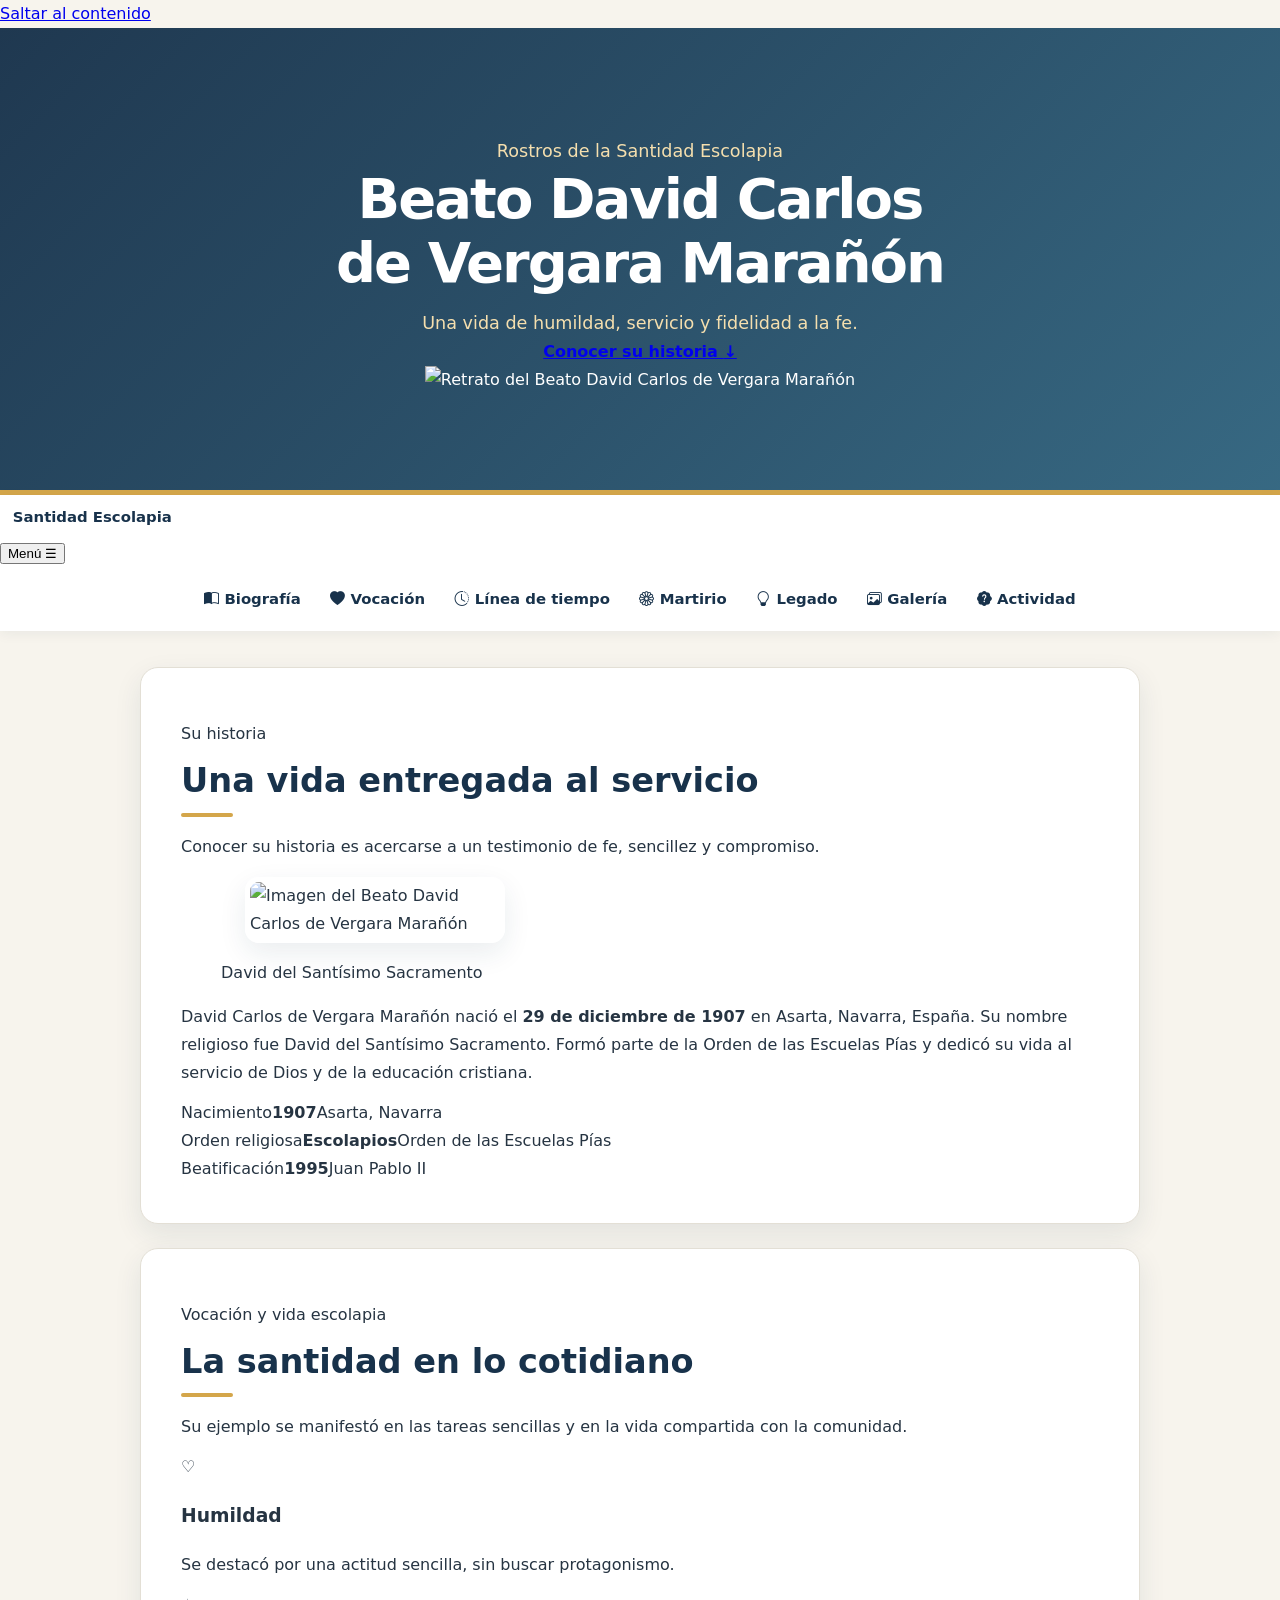
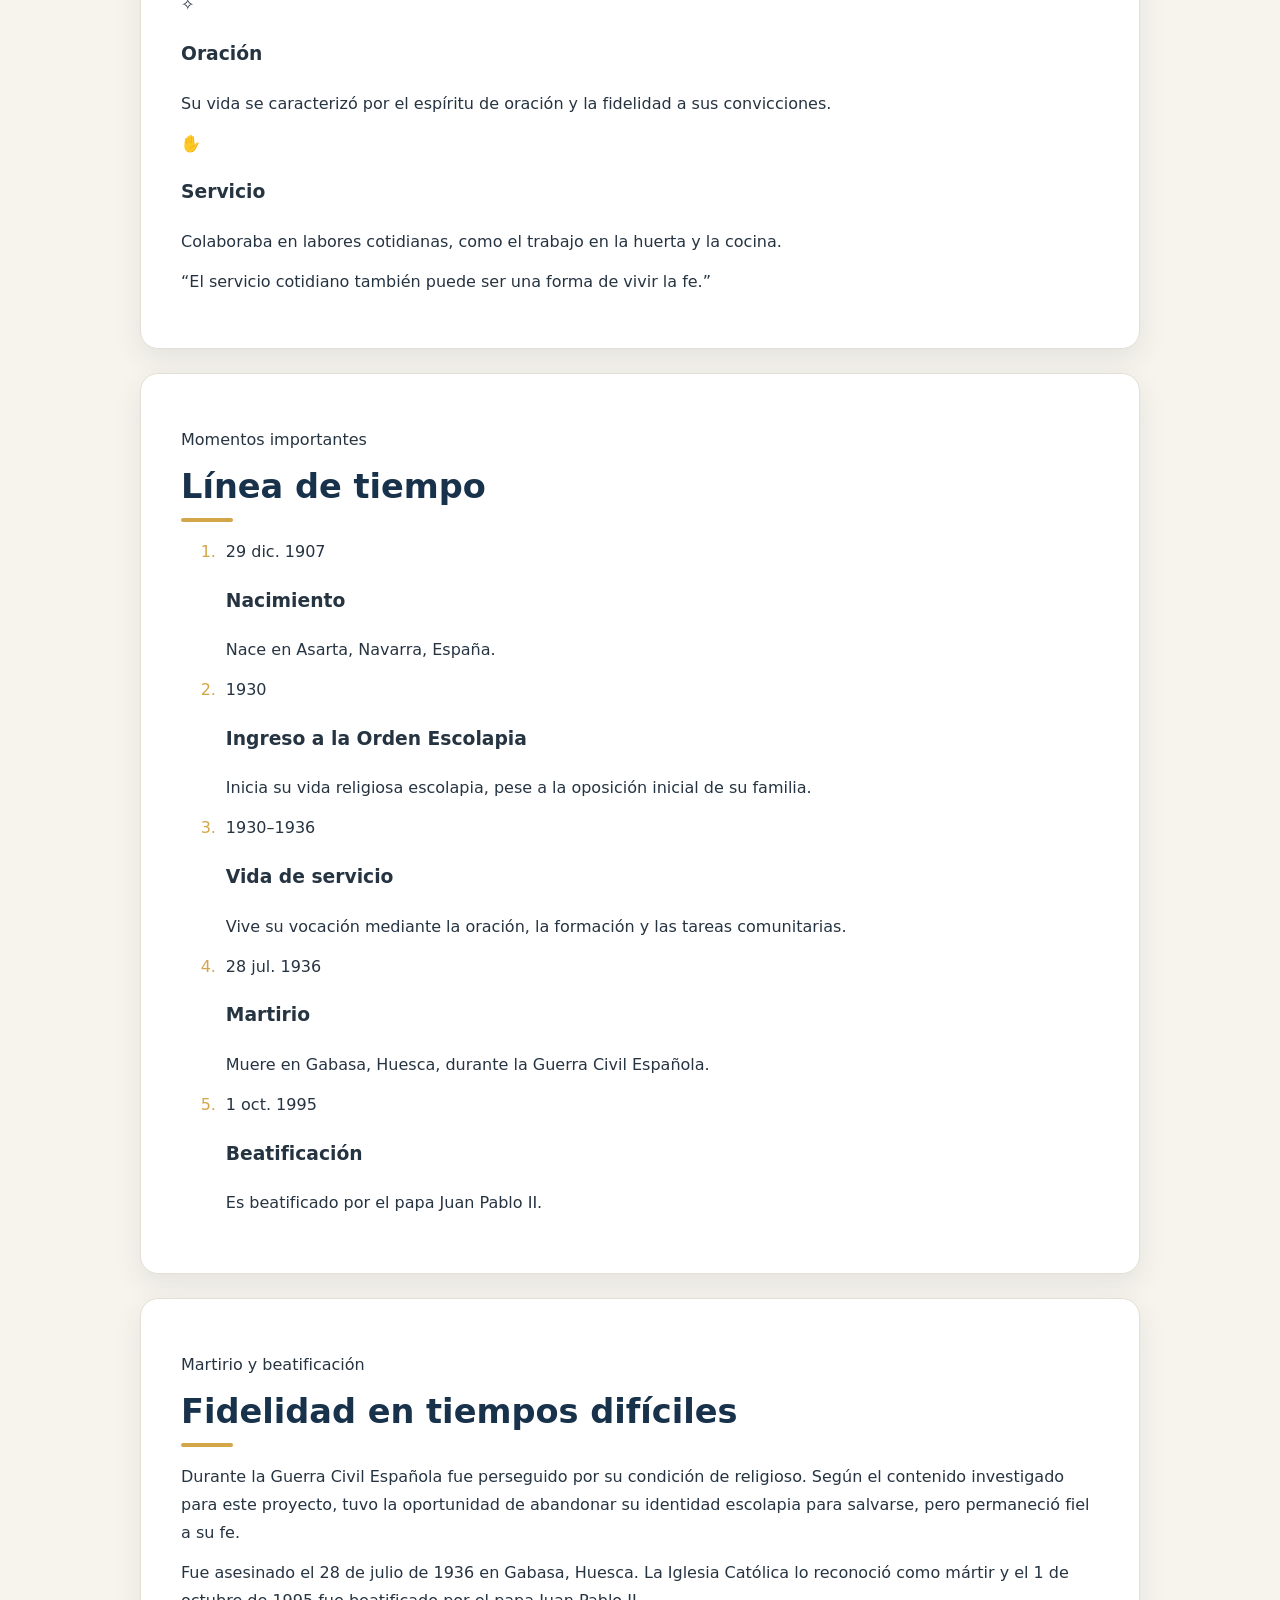
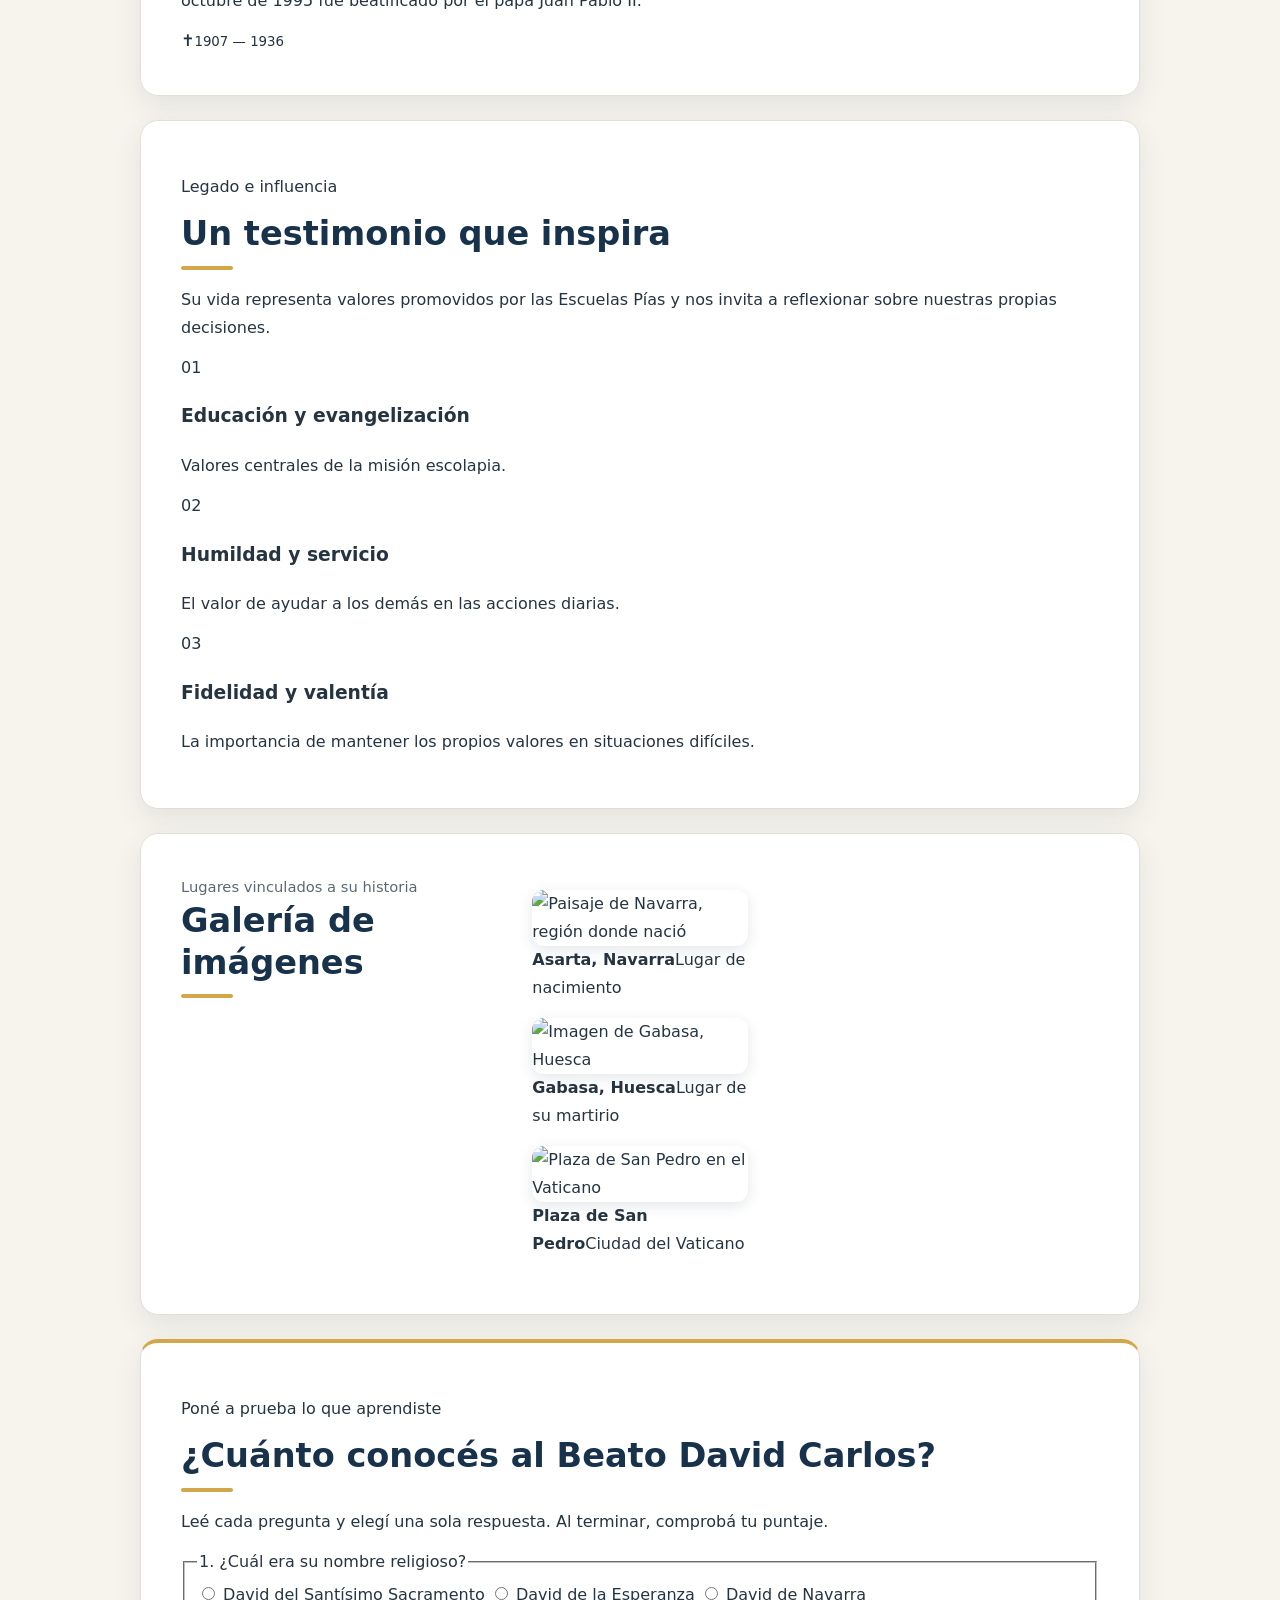
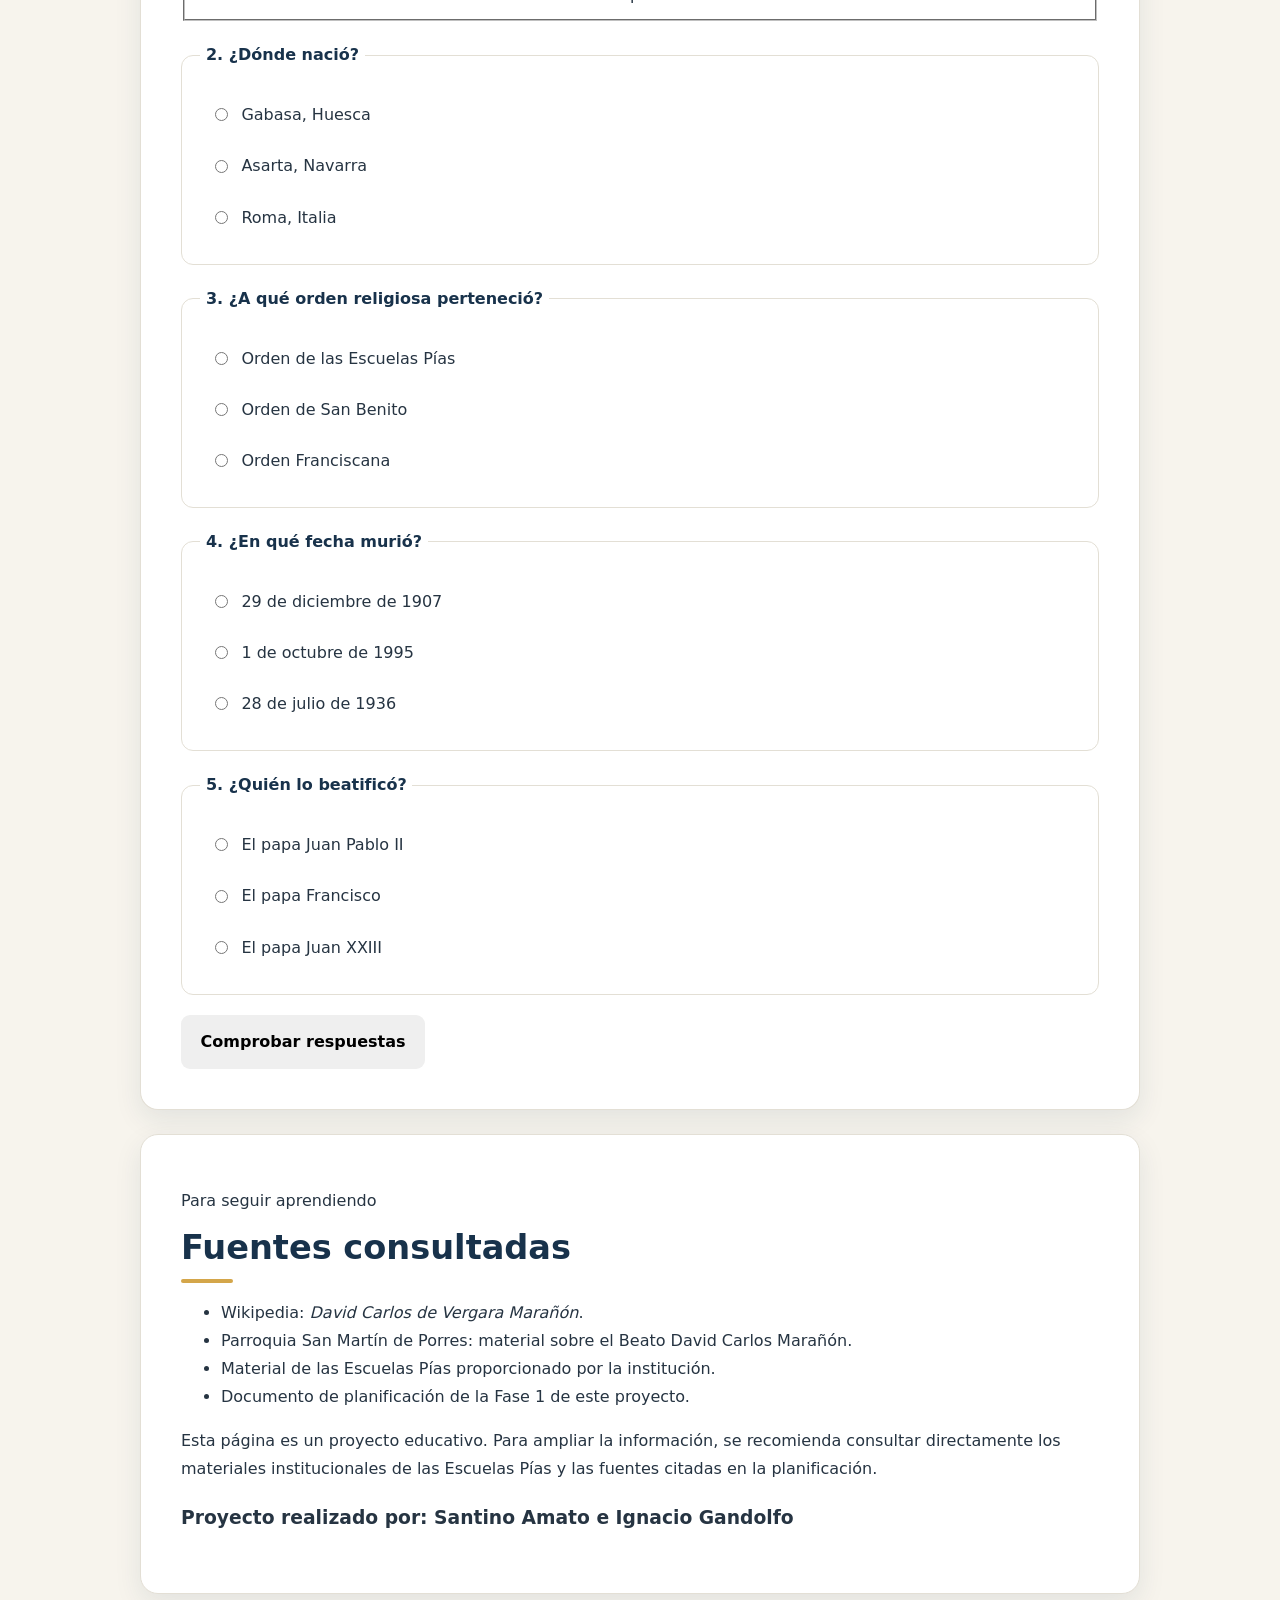
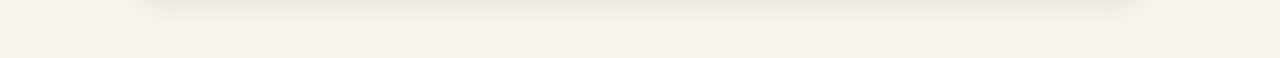
==== commit 146e258d: "Add files via upload" ====
--- a/index.html
+++ b/index.html
@@ -7,8 +7,8 @@
   <title>Beato David Carlos de Vergara Marañón | Rostros de la Santidad Escolapia</title>
   <!-- Bootstrap Icons: iconografía de la navegación -->
   <link rel="stylesheet" href="https://cdn.jsdelivr.net/npm/bootstrap-icons@1.11.3/font/bootstrap-icons.min.css">
-  <link rel="stylesheet" href="css/styles.css">
-  <script src="js/script.js" defer></script>
+  <link rel="stylesheet" href="../styles.css">
+  <script src="../script.js" defer></script>
 </head>
 <body>
   <a class="skip-link" href="#contenido">Saltar al contenido</a>
--- a/styles.css
+++ b/styles.css
@@ -0,0 +1,85 @@
+/* Fase 3: estilos del sitio Rostros de la Santidad Escolapia */
+:root {
+    --navy: #18324b;
+    --blue: #245b78;
+    --gold: #d4a64a;
+    --cream: #f7f4ed;
+    --paper: #ffffff;
+    --ink: #263442;
+    --muted: #5b6874;
+    --border: #e3dfd5;
+    --shadow: 0 10px 28px rgba(24, 50, 75, .09);
+}
+* { box-sizing: border-box; }
+html { scroll-behavior: smooth; scroll-padding-top: 1rem; }
+body {
+    margin: 0;
+    background: var(--cream);
+    color: var(--ink);
+    font-family: system-ui, -apple-system, BlinkMacSystemFont, "Segoe UI", sans-serif;
+    font-size: 1rem;
+    line-height: 1.75;
+}
+header {
+    padding: clamp(3rem, 8vw, 6rem) 1.25rem;
+    text-align: center;
+    color: white;
+    background: linear-gradient(135deg, rgba(24,50,75,.97), rgba(36,91,120,.91));
+    border-bottom: 5px solid var(--gold);
+}
+header h1 { max-width: 950px; margin: 0 auto .5rem; font-size: clamp(2rem, 5vw, 3.5rem); line-height: 1.15; letter-spacing: -.035em; }
+header p { margin: .75rem 0 0; color: #f5dfae; font-size: 1.1rem; }
+nav { position: relative; z-index: 1; background: var(--paper); box-shadow: 0 3px 12px rgba(24,50,75,.06); }
+nav ul { display: flex; flex-wrap: wrap; justify-content: center; gap: .25rem; max-width: 1100px; margin: 0 auto; padding: .65rem 1rem; list-style: none; }
+nav a { display: block; padding: .55rem .8rem; color: var(--navy); text-decoration: none; font-size: .93rem; font-weight: 650; border-radius: 8px; transition: background .2s, color .2s; }
+nav a:hover, nav a:focus-visible { background: #f3e7c9; color: var(--navy); outline: none; }
+main { width: min(100% - 2rem, 1000px); margin: 2.25rem auto 4rem; }
+section { margin: 0 0 1.5rem; padding: clamp(1.25rem, 4vw, 2.5rem); background: var(--paper); border: 1px solid var(--border); border-radius: 18px; box-shadow: var(--shadow); }
+h2 { margin: 0 0 1rem; color: var(--navy); font-size: clamp(1.55rem, 3vw, 2.1rem); line-height: 1.25; }
+h2::after { display: block; width: 3.25rem; height: 4px; margin-top: .65rem; content: ""; background: var(--gold); border-radius: 99px; }
+p { margin: .75rem 0; }
+#biografia img { display: block; float: center; width: min(38%, 260px); max-height: 340px; margin: .25rem 0 1rem 1.5rem; object-fit: cover; border: 5px solid white; border-radius: 14px; box-shadow: var(--shadow); }
+#biografia::after { display: block; clear: both; content: ""; }
+#linea-tiempo ul { padding-left: 1.25rem; }
+#linea-tiempo li { margin: .65rem 0; padding-left: .3rem; }
+#linea-tiempo li::marker { color: var(--gold); }
+#galeria { display: grid; grid-template-columns: repeat(3, minmax(0, 1fr)); gap: .75rem 1rem; align-items: start; }
+#galeria h2 { grid-column: 1 / -1; }
+#galeria img { width: 100%; aspect-ratio: 4 / 3; object-fit: cover; border-radius: 12px; box-shadow: 0 4px 14px rgba(24,50,75,.12); }
+#galeria p { margin: 0; color: var(--muted); font-size: .92rem; }
+footer { padding: 2.5rem 1.25rem; color: #eaf0f5; background: var(--navy); text-align: center; }
+footer h2 { color: white; }
+footer h2::after { margin-left: auto; margin-right: auto; }
+footer ul { display: inline-block; margin: .5rem auto 1rem; padding-left: 1.25rem; text-align: left; }
+footer a { color: #f5dfae; }
+.copyright { margin-top: 1.5rem; color: #c5d0da; font-size: .85rem; }
+.quiz-section { border-top: 4px solid var(--gold); }
+.quiz-question { min-width: 0; margin: 1.25rem 0; padding: 1rem 1.15rem; border: 1px solid var(--border); border-radius: 12px; }
+.quiz-question legend { padding: 0 .35rem; color: var(--navy); font-weight: 750; }
+.quiz-question label { display: flex; align-items: flex-start; gap: .65rem; margin: .55rem 0; padding: .45rem .6rem; border-radius: 8px; cursor: pointer; }
+.quiz-question label:hover { background: #f7f4ed; }
+.quiz-question input { margin-top: .45rem; accent-color: var(--blue); }
+.quiz-actions { display: flex; flex-wrap: wrap; gap: .75rem; margin-top: 1.25rem; }
+.button { min-height: 44px; padding: .7rem 1.1rem; border: 2px solid transparent; border-radius: 9px; font: inherit; font-weight: 700; cursor: pointer; transition: transform .15s, background .15s; }
+.button:hover { transform: translateY(-1px); }
+.button:focus-visible { outline: 3px solid var(--gold); outline-offset: 3px; }
+.button-primary { color: white; background: var(--blue); }
+.button-primary:hover { background: var(--navy); }
+.button-secondary { color: var(--navy); background: white; border-color: var(--border); }
+.quiz-result { min-height: 1.75rem; margin-top: 1rem; padding: .8rem 1rem; border-radius: 10px; font-weight: 700; }
+.quiz-result:empty { display: none; }
+.quiz-result.success { color: #155c3a; background: #e5f5eb; }
+.quiz-result.partial { color: #704d09; background: #fff2cf; }
+@media (max-width: 650px) {
+    nav ul { gap: 0; padding: .5rem; }
+    nav a { padding: .45rem .55rem; font-size: .85rem; }
+    main { width: min(100% - 1rem, 1000px); margin-top: 1rem; }
+    section { padding: 1.15rem; border-radius: 13px; }
+    #biografia img { float: none; width: min(100%, 300px); max-height: 380px; margin: 0 auto 1.25rem; }
+    #galeria { grid-template-columns: 1fr; }
+    #galeria h2 { grid-column: auto; }
+    #galeria img { aspect-ratio: 16 / 9; }
+    .quiz-actions { flex-direction: column; }
+    .button { width: 100%; }
+}
+@media (prefers-reduced-motion: reduce) { html { scroll-behavior: auto; } *, *::before, *::after { transition-duration: .01ms !important; } }
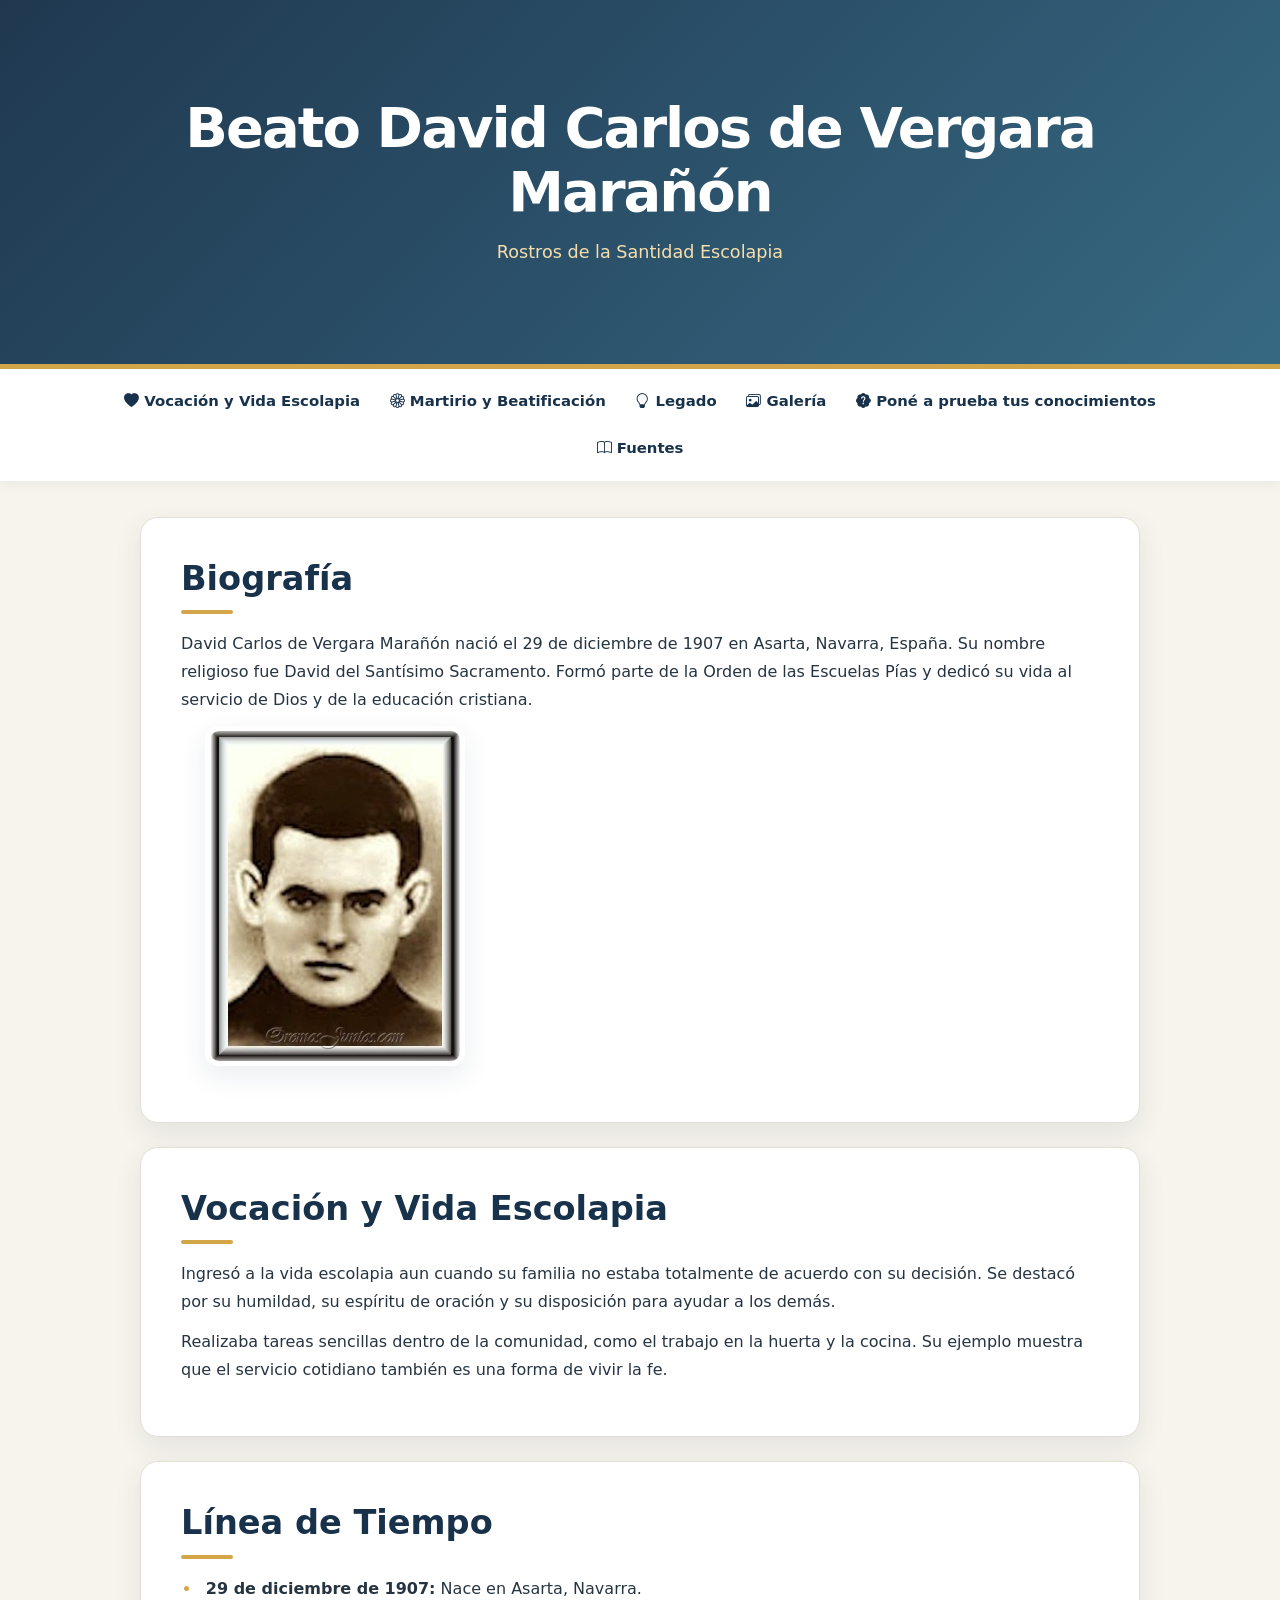
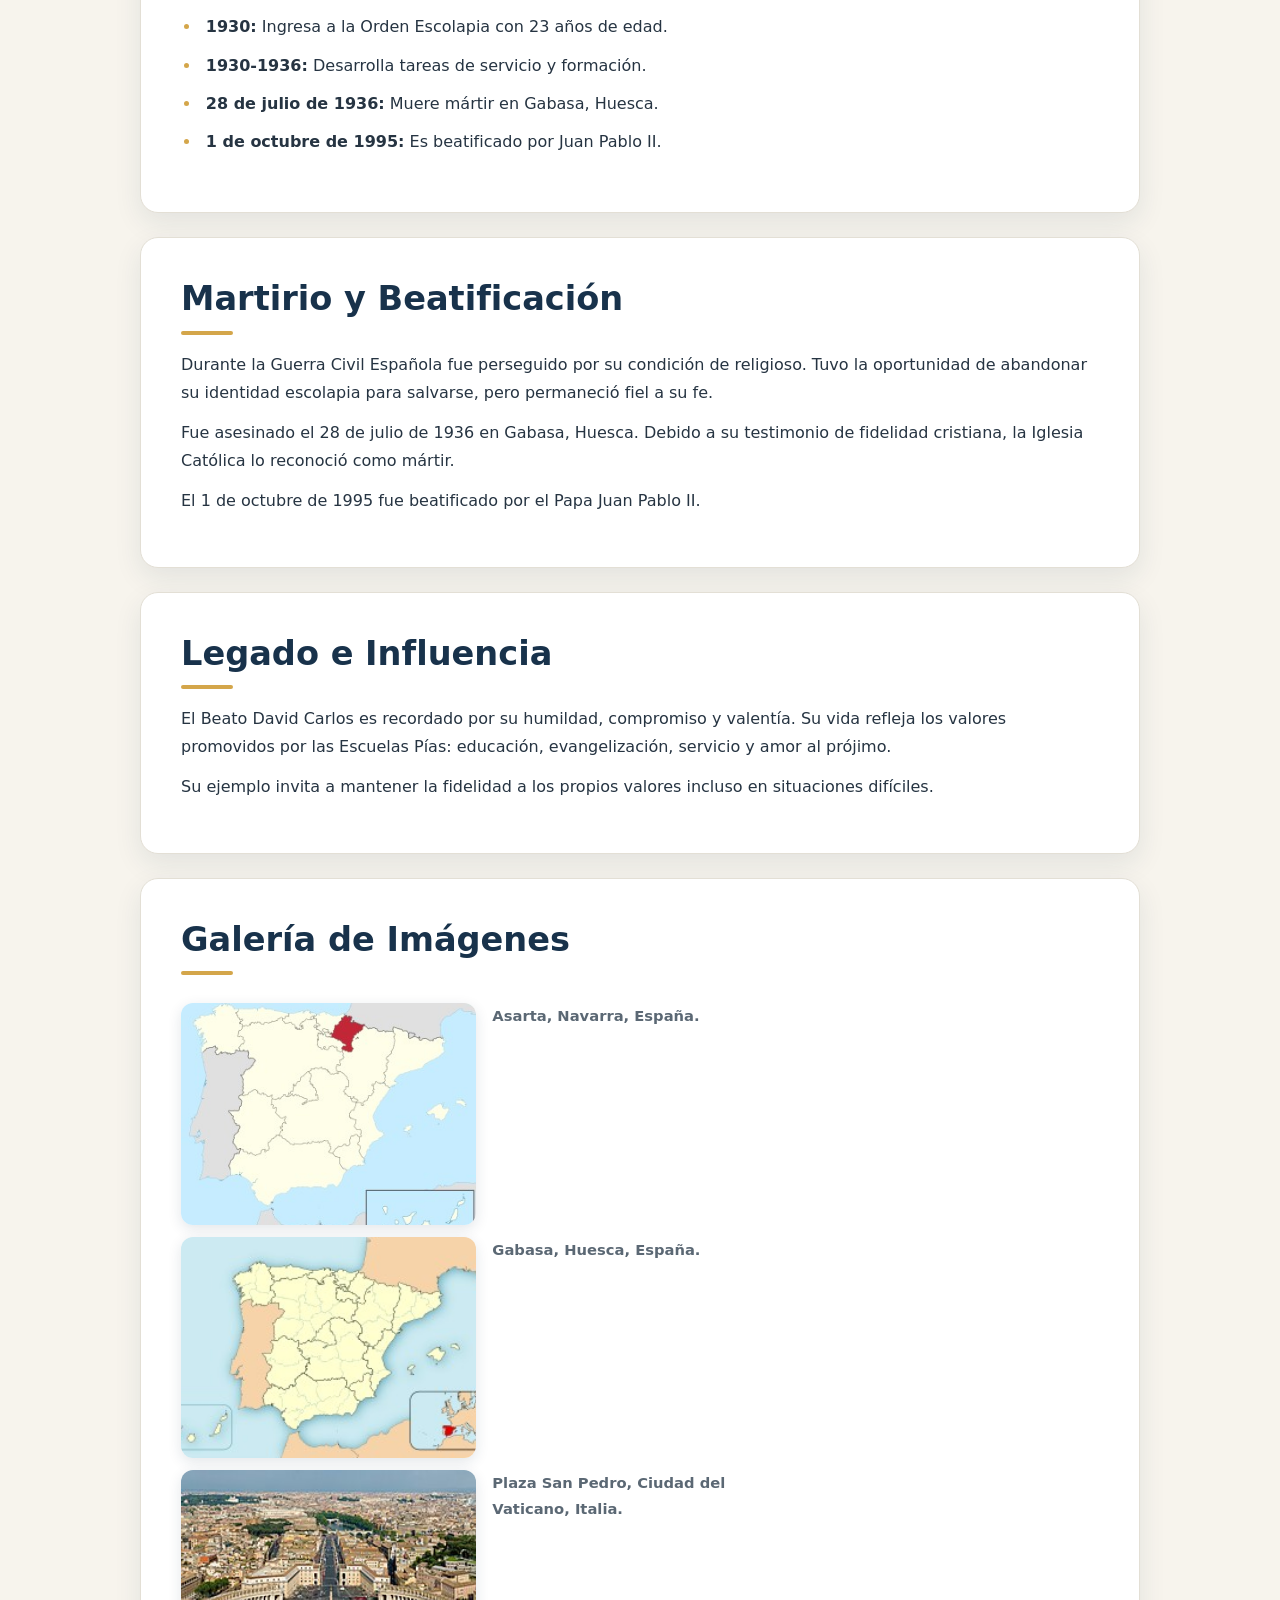
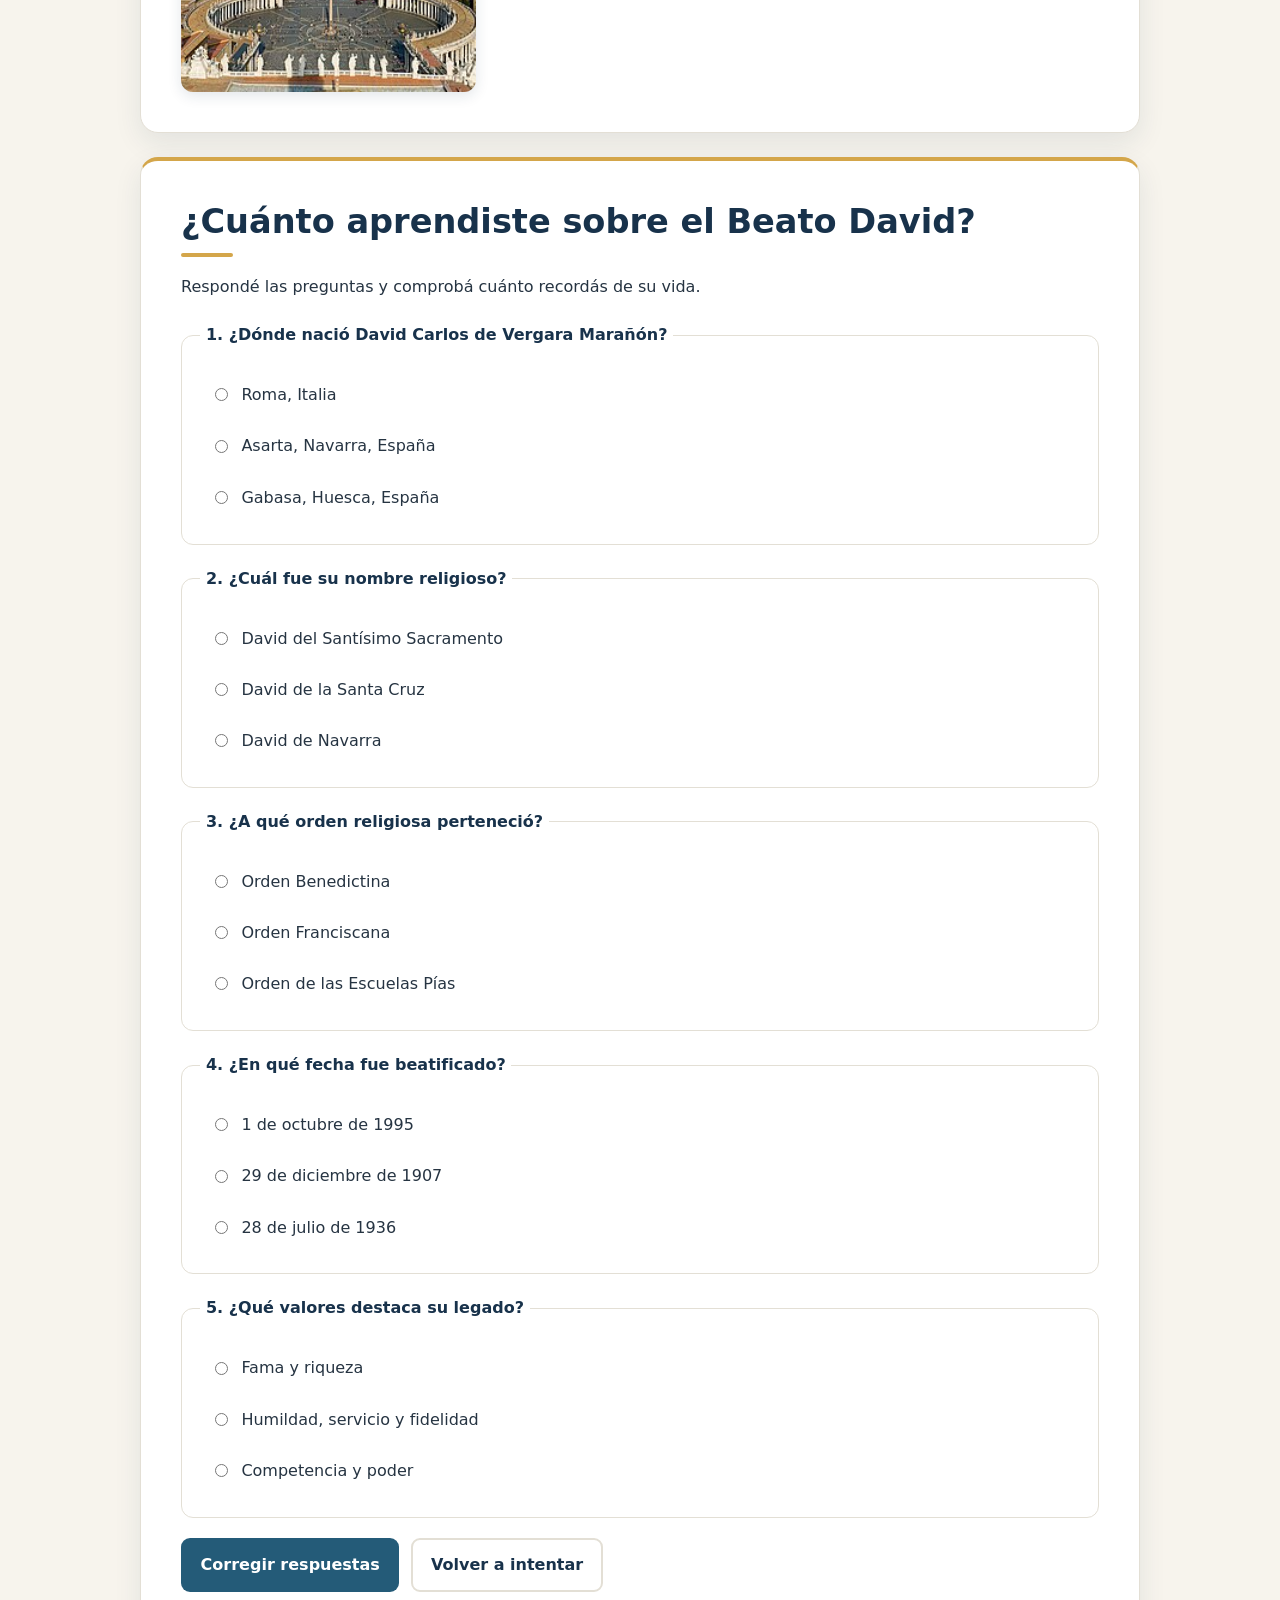
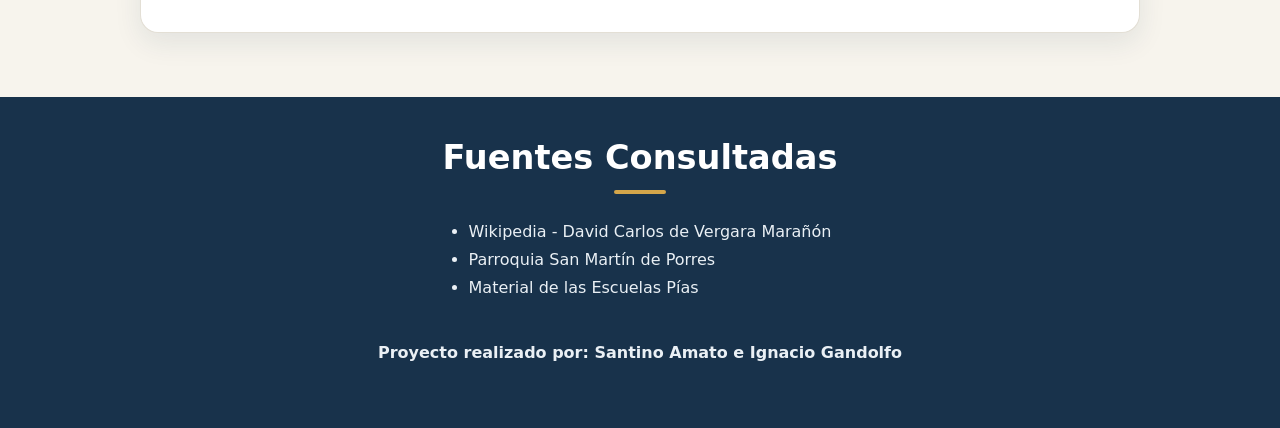
==== commit a1007ce6: "Add files via upload" ====
--- a/index.html
+++ b/index.html
@@ -1,207 +1,178 @@
-<!DOCTYPE html>
-<html lang="es">
-<head>
-  <meta charset="UTF-8">
-  <meta name="viewport" content="width=device-width, initial-scale=1.0">
-  <meta name="description" content="Una página educativa sobre la vida, vocación y testimonio del Beato David Carlos de Vergara Marañón.">
-  <title>Beato David Carlos de Vergara Marañón | Rostros de la Santidad Escolapia</title>
-  <!-- Bootstrap Icons: iconografía de la navegación -->
-  <link rel="stylesheet" href="https://cdn.jsdelivr.net/npm/bootstrap-icons@1.11.3/font/bootstrap-icons.min.css">
-  <link rel="stylesheet" href="../styles.css">
-  <script src="../script.js" defer></script>
-</head>
-<body>
-  <a class="skip-link" href="#contenido">Saltar al contenido</a>
-  <header class="hero" id="inicio">
-    <div class="hero__shade"></div>
-    <div class="hero__content">
-      <p class="eyebrow">Rostros de la Santidad Escolapia</p>
-      <h1>Beato David Carlos<br><span>de Vergara Marañón</span></h1>
-      <p class="hero__subtitle">Una vida de humildad, servicio y fidelidad a la fe.</p>
-      <a class="button button--light" href="#biografia">Conocer su historia <span aria-hidden="true">↓</span></a>
-    </div>
-    <div class="hero__image-wrap">
-      <img class="hero__portrait" src="assets/img/davidcarlosvergara.jpg" alt="Retrato del Beato David Carlos de Vergara Marañón">
-    </div>
-  </header>
-
-  <nav class="site-nav" aria-label="Navegación principal">
-    <a class="site-nav__brand" href="#inicio"><i class="bi bi-cross" aria-hidden="true"></i> Santidad Escolapia</a>
-    <button class="menu-toggle" id="menu-toggle" type="button" aria-expanded="false" aria-controls="nav-links">Menú <span aria-hidden="true">☰</span></button>
-    <ul class="nav-links" id="nav-links">
-      <li><a href="#biografia"><i class="bi bi-book-half" aria-hidden="true"></i> Biografía</a></li>
-      <li><a href="#vocacion"><i class="bi bi-heart-fill" aria-hidden="true"></i> Vocación</a></li>
-      <li><a href="#linea-tiempo"><i class="bi bi-clock-history" aria-hidden="true"></i> Línea de tiempo</a></li>
-      <li><a href="#martirio"><i class="bi bi-flower1" aria-hidden="true"></i> Martirio</a></li>
-      <li><a href="#legado"><i class="bi bi-lightbulb" aria-hidden="true"></i> Legado</a></li>
-      <li><a href="#galeria"><i class="bi bi-images" aria-hidden="true"></i> Galería</a></li>
-      <li><a href="#actividad"><i class="bi bi-patch-question-fill" aria-hidden="true"></i> Actividad</a></li>
-    </ul>
-  </nav>
-
-  <main id="contenido">
-    <section class="section section--intro" id="biografia">
-      <div class="section-heading">
-        <p class="eyebrow">Su historia</p>
-        <h2>Una vida entregada al servicio</h2>
-        <p class="section-lead">Conocer su historia es acercarse a un testimonio de fe, sencillez y compromiso.</p>
-      </div>
-      <div class="bio-layout">
-        <figure class="bio-photo">
-          <img src="assets/img/davidcarlosvergara.jpg" alt="Imagen del Beato David Carlos de Vergara Marañón" loading="lazy">
-          <figcaption>David del Santísimo Sacramento</figcaption>
-        </figure>
-        <div class="bio-copy">
-          <p>David Carlos de Vergara Marañón nació el <strong>29 de diciembre de 1907</strong> en Asarta, Navarra, España. Su nombre religioso fue David del Santísimo Sacramento. Formó parte de la Orden de las Escuelas Pías y dedicó su vida al servicio de Dios y de la educación cristiana.</p>
-          <div class="fact-grid">
-            <article class="fact"><span class="fact__label">Nacimiento</span><strong>1907</strong><span>Asarta, Navarra</span></article>
-            <article class="fact"><span class="fact__label">Orden religiosa</span><strong>Escolapios</strong><span>Orden de las Escuelas Pías</span></article>
-            <article class="fact"><span class="fact__label">Beatificación</span><strong>1995</strong><span>Juan Pablo II</span></article>
-          </div>
-        </div>
-      </div>
-    </section>
-
-    <section class="section section--soft" id="vocacion">
-      <div class="section-heading">
-        <p class="eyebrow">Vocación y vida escolapia</p>
-        <h2>La santidad en lo cotidiano</h2>
-        <p class="section-lead">Su ejemplo se manifestó en las tareas sencillas y en la vida compartida con la comunidad.</p>
-      </div>
-      <div class="value-grid">
-        <article class="value-card"><span class="value-card__icon" aria-hidden="true">♡</span><h3>Humildad</h3><p>Se destacó por una actitud sencilla, sin buscar protagonismo.</p></article>
-        <article class="value-card"><span class="value-card__icon" aria-hidden="true">✧</span><h3>Oración</h3><p>Su vida se caracterizó por el espíritu de oración y la fidelidad a sus convicciones.</p></article>
-        <article class="value-card"><span class="value-card__icon" aria-hidden="true">✋</span><h3>Servicio</h3><p>Colaboraba en labores cotidianas, como el trabajo en la huerta y la cocina.</p></article>
-      </div>
-      <p class="highlight-quote">“El servicio cotidiano también puede ser una forma de vivir la fe.”</p>
-    </section>
-
-    <section class="section" id="linea-tiempo">
-      <div class="section-heading">
-        <p class="eyebrow">Momentos importantes</p>
-        <h2>Línea de tiempo</h2>
-      </div>
-      <ol class="timeline">
-        <li><span class="timeline__date">29 dic. 1907</span><div><h3>Nacimiento</h3><p>Nace en Asarta, Navarra, España.</p></div></li>
-        <li><span class="timeline__date">1930</span><div><h3>Ingreso a la Orden Escolapia</h3><p>Inicia su vida religiosa escolapia, pese a la oposición inicial de su familia.</p></div></li>
-        <li><span class="timeline__date">1930–1936</span><div><h3>Vida de servicio</h3><p>Vive su vocación mediante la oración, la formación y las tareas comunitarias.</p></div></li>
-        <li><span class="timeline__date">28 jul. 1936</span><div><h3>Martirio</h3><p>Muere en Gabasa, Huesca, durante la Guerra Civil Española.</p></div></li>
-        <li><span class="timeline__date">1 oct. 1995</span><div><h3>Beatificación</h3><p>Es beatificado por el papa Juan Pablo II.</p></div></li>
-      </ol>
-    </section>
-
-    <section class="section section--martyr" id="martirio">
-      <div class="martyr-copy">
-        <p class="eyebrow">Martirio y beatificación</p>
-        <h2>Fidelidad en tiempos difíciles</h2>
-        <p>Durante la Guerra Civil Española fue perseguido por su condición de religioso. Según el contenido investigado para este proyecto, tuvo la oportunidad de abandonar su identidad escolapia para salvarse, pero permaneció fiel a su fe.</p>
-        <p>Fue asesinado el 28 de julio de 1936 en Gabasa, Huesca. La Iglesia Católica lo reconoció como mártir y el 1 de octubre de 1995 fue beatificado por el papa Juan Pablo II.</p>
-      </div>
-      <div class="martyr-mark" aria-hidden="true"><span>✝</span><small>1907 — 1936</small></div>
-    </section>
-
-    <section class="section section--soft" id="legado">
-      <div class="section-heading">
-        <p class="eyebrow">Legado e influencia</p>
-        <h2>Un testimonio que inspira</h2>
-        <p class="section-lead">Su vida representa valores promovidos por las Escuelas Pías y nos invita a reflexionar sobre nuestras propias decisiones.</p>
-      </div>
-      <div class="legacy-panel">
-        <div><span class="legacy-number">01</span><h3>Educación y evangelización</h3><p>Valores centrales de la misión escolapia.</p></div>
-        <div><span class="legacy-number">02</span><h3>Humildad y servicio</h3><p>El valor de ayudar a los demás en las acciones diarias.</p></div>
-        <div><span class="legacy-number">03</span><h3>Fidelidad y valentía</h3><p>La importancia de mantener los propios valores en situaciones difíciles.</p></div>
-      </div>
-    </section>
-
-    <section class="section" id="galeria">
-      <div class="section-heading">
-        <p class="eyebrow">Lugares vinculados a su historia</p>
-        <h2>Galería de imágenes</h2>
-      </div>
-      <div class="gallery-grid">
-        <figure class="gallery-card"><img src="assets/img/galeria2NAVARAA.jpg" alt="Paisaje de Navarra, región donde nació" loading="lazy"><figcaption><strong>Asarta, Navarra</strong><span>Lugar de nacimiento</span></figcaption></figure>
-        <figure class="gallery-card"><img src="assets/img/galeria1GABASA.jpg" alt="Imagen de Gabasa, Huesca" loading="lazy"><figcaption><strong>Gabasa, Huesca</strong><span>Lugar de su martirio</span></figcaption></figure>
-        <figure class="gallery-card"><img src="assets/img/galeria3.PLAZASANPEDRO.jpg" alt="Plaza de San Pedro en el Vaticano" loading="lazy"><figcaption><strong>Plaza de San Pedro</strong><span>Ciudad del Vaticano</span></figcaption></figure>
-      </div>
-    </section>
-
-    <section class="section quiz-section" id="actividad">
-      <div class="section-heading">
-        <p class="eyebrow">Poné a prueba lo que aprendiste</p>
-        <h2>¿Cuánto conocés al Beato David Carlos?</h2>
-        <p class="section-lead">Leé cada pregunta y elegí una sola respuesta. Al terminar, comprobá tu puntaje.</p>
-      </div>
-
-      <div class="quiz-card" id="quiz">
-        <form id="quiz-form">
-          <fieldset class="question">
-            <legend>1. ¿Cuál era su nombre religioso?</legend>
-            <div class="answer-list">
-              <label class="answer-option"><input type="radio" name="pregunta1" id="p1a" value="a"> David del Santísimo Sacramento</label>
-              <label class="answer-option"><input type="radio" name="pregunta1" id="p1b" value="b"> David de la Esperanza</label>
-              <label class="answer-option"><input type="radio" name="pregunta1" id="p1c" value="c"> David de Navarra</label>
-            </div>
-          </fieldset>
-
-          <fieldset class="question quiz-question">
-            <legend>2. ¿Dónde nació?</legend>
-            <div class="answer-list">
-              <label class="answer-option"><input type="radio" name="pregunta2" id="p2a" value="a"> Gabasa, Huesca</label>
-              <label class="answer-option"><input type="radio" name="pregunta2" id="p2b" value="b"> Asarta, Navarra</label>
-              <label class="answer-option"><input type="radio" name="pregunta2" id="p2c" value="c"> Roma, Italia</label>
-            </div>
-          </fieldset>
-
-          <fieldset class="question quiz-question">
-            <legend>3. ¿A qué orden religiosa perteneció?</legend>
-            <div class="answer-list">
-              <label class="answer-option"><input type="radio" name="pregunta3" id="p3a" value="a"> Orden de las Escuelas Pías</label>
-              <label class="answer-option"><input type="radio" name="pregunta3" id="p3b" value="b"> Orden de San Benito</label>
-              <label class="answer-option"><input type="radio" name="pregunta3" id="p3c" value="c"> Orden Franciscana</label>
-            </div>
-          </fieldset>
-
-          <fieldset class="question quiz-question">
-            <legend>4. ¿En qué fecha murió?</legend>
-            <div class="answer-list">
-              <label class="answer-option"><input type="radio" name="pregunta4" id="p4a" value="a"> 29 de diciembre de 1907</label>
-              <label class="answer-option"><input type="radio" name="pregunta4" id="p4b" value="b"> 1 de octubre de 1995</label>
-              <label class="answer-option"><input type="radio" name="pregunta4" id="p4c" value="c"> 28 de julio de 1936</label>
-            </div>
-          </fieldset>
-
-          <fieldset class="question quiz-question">
-            <legend>5. ¿Quién lo beatificó?</legend>
-            <div class="answer-list">
-              <label class="answer-option"><input type="radio" name="pregunta5" id="p5a" value="a"> El papa Juan Pablo II</label>
-              <label class="answer-option"><input type="radio" name="pregunta5" id="p5b" value="b"> El papa Francisco</label>
-              <label class="answer-option"><input type="radio" name="pregunta5" id="p5c" value="c"> El papa Juan XXIII</label>
-            </div>
-          </fieldset>
-
-          <p class="quiz-feedback" id="quiz-feedback" aria-live="polite"></p>
-          <div class="quiz-actions">
-            <button class="button button--primary" id="check-answer" type="button">Comprobar respuestas</button>
-            <button class="button button--outline" id="retry-quiz" type="button" hidden>Volver a intentar</button>
-          </div>
-        </form>
-        <div class="quiz-result" id="quiz-result" aria-live="polite"></div>
-      </div>
-    </section>
-
-    <section class="section sources-section" id="fuentes">
-      <div class="section-heading">
-        <p class="eyebrow">Para seguir aprendiendo</p>
-        <h2>Fuentes consultadas</h2>
-      </div>
-      <ul class="sources-list">
-        <li>Wikipedia: <em>David Carlos de Vergara Marañón</em>.</li>
-        <li>Parroquia San Martín de Porres: material sobre el Beato David Carlos Marañón.</li>
-        <li>Material de las Escuelas Pías proporcionado por la institución.</li>
-        <li>Documento de planificación de la Fase 1 de este proyecto.</li>
-      </ul>
-      <p class="sources-note">Esta página es un proyecto educativo. Para ampliar la información, se recomienda consultar directamente los materiales institucionales de las Escuelas Pías y las fuentes citadas en la planificación.</p>
-      <h3>Proyecto realizado por: Santino Amato e Ignacio Gandolfo</h3>
-    </section>
-</body>
-</html>
+<!DOCTYPE html>
+<html lang="es">
+
+<head>
+    <meta charset="UTF-8">
+    <meta name="viewport" content="width=device-width, initial-scale=1.0">
+    <title>Beato David Carlos de Vergara Marañón | Rostros de la Santidad Escolapia</title>
+    <meta name="description" content="Conocé la vida, vocación y legado del Beato David Carlos de Vergara Marañón.">
+    <link rel="stylesheet" href="https://cdn.jsdelivr.net/npm/bootstrap-icons@1.11.3/font/bootstrap-icons.min.css">
+    <link rel="stylesheet" href="styles.css">
+    <script src="script.js" defer></script>
+</head>
+
+<body>
+
+    <header>
+        <h1>Beato David Carlos de Vergara Marañón</h1>
+        <p>Rostros de la Santidad Escolapia</p>
+    </header>
+
+    <nav>
+        <ul>
+            <li><a href="#vocacion"><i class="bi bi-heart-fill" aria-hidden="true"></i> Vocación y Vida Escolapia</a></li>
+            <li><a href="#martirio"><i class="bi bi-flower1" aria-hidden="true"></i> Martirio y Beatificación</a></li>
+            <li><a href="#legado"><i class="bi bi-lightbulb" aria-hidden="true"></i> Legado</a></li>
+            <li><a href="#galeria"><i class="bi bi-images" aria-hidden="true"></i> Galería</a></li>
+            <li><a href="#actividad"><i class="bi bi-patch-question-fill" aria-hidden="true"></i> Poné a prueba tus conocimientos</a></li>
+            <li><a href="#fuentes"><i class="bi bi-book" aria-hidden="true"></i> Fuentes</a></li>
+        </ul>
+    </nav>
+
+    <main>
+
+        <section id="biografia">
+            <h2>Biografía</h2>
+           <p>
+                David Carlos de Vergara Marañón nació el 29 de diciembre de 1907 en
+                Asarta, Navarra, España. Su nombre religioso fue David del Santísimo
+                Sacramento. Formó parte de la Orden de las Escuelas Pías y dedicó su vida
+                al servicio de Dios y de la educación cristiana.
+            </p>
+            <img src="img/davidcarlosvergara.jpg" alt="David Carlos de Vergara Marañón">
+        </section>
+
+        <section id="vocacion">
+            <h2>Vocación y Vida Escolapia</h2>
+
+            <p>
+                Ingresó a la vida escolapia aun cuando su familia no estaba totalmente de
+                acuerdo con su decisión. Se destacó por su humildad, su espíritu de oración
+                y su disposición para ayudar a los demás.
+            </p>
+
+            <p>
+                Realizaba tareas sencillas dentro de la comunidad, como el trabajo en la
+                huerta y la cocina. Su ejemplo muestra que el servicio cotidiano también es
+                una forma de vivir la fe.
+            </p>
+        </section>
+
+        <section id="linea-tiempo">
+            <h2>Línea de Tiempo</h2>
+
+            <ul>
+                <li><strong>29 de diciembre de 1907:</strong> Nace en Asarta, Navarra.</li>
+                <li><strong>1930:</strong> Ingresa a la Orden Escolapia con 23 años de edad.</li>
+                <li><strong>1930-1936:</strong> Desarrolla tareas de servicio y formación.</li>
+                <li><strong>28 de julio de 1936:</strong> Muere mártir en Gabasa, Huesca.</li>
+                <li><strong>1 de octubre de 1995:</strong> Es beatificado por Juan Pablo II.</li>
+            </ul>
+        </section>
+
+        <section id="martirio">
+            <h2>Martirio y Beatificación</h2>
+
+            <p>
+                Durante la Guerra Civil Española fue perseguido por su condición de
+                religioso. Tuvo la oportunidad de abandonar su identidad escolapia para
+                salvarse, pero permaneció fiel a su fe.
+            </p>
+
+            <p>
+                Fue asesinado el 28 de julio de 1936 en Gabasa, Huesca. Debido a su
+                testimonio de fidelidad cristiana, la Iglesia Católica lo reconoció como
+                mártir.
+            </p>
+
+            <p>
+                El 1 de octubre de 1995 fue beatificado por el Papa Juan Pablo II.
+            </p>
+        </section>
+
+        <section id="legado">
+            <h2>Legado e Influencia</h2>
+
+            <p>
+                El Beato David Carlos es recordado por su humildad, compromiso y valentía.
+                Su vida refleja los valores promovidos por las Escuelas Pías: educación,
+                evangelización, servicio y amor al prójimo.
+            </p>
+
+            <p>
+                Su ejemplo invita a mantener la fidelidad a los propios valores incluso en
+                situaciones difíciles.
+            </p>
+        </section>
+
+        <section id="galeria">
+            <h2>Galería de Imágenes</h2>
+            <img src="img/galeria2NAVARAA.jpg" alt="Navarra, lugar de nacimiento del Beato">
+            <p><strong>Asarta, Navarra, España.</strong></p>
+            <br>
+            <img src="img/galeria1GABASA.jpg" alt="Gabasa, lugar de martirio del Beato">
+            <p><strong>Gabasa, Huesca, España.</strong></p>
+            <br>
+            <img src="img/galeria3.PLAZASANPEDRO.jpg" alt="Lugar de beatificación de Vergara">
+            <p><strong>Plaza San Pedro, Ciudad del Vaticano, Italia.</strong></p>
+        </section>
+
+        <section id="actividad" class="quiz-section" aria-labelledby="quiz-title">
+            <h2 id="quiz-title">¿Cuánto aprendiste sobre el Beato David?</h2>
+            <p>Respondé las preguntas y comprobá cuánto recordás de su vida.</p>
+            <form id="quiz-form">
+                <fieldset class="quiz-question">
+                    <legend>1. ¿Dónde nació David Carlos de Vergara Marañón?</legend>
+                    <label><input type="radio" name="q1" value="a" required> Roma, Italia</label>
+                    <label><input type="radio" name="q1" value="b"> Asarta, Navarra, España</label>
+                    <label><input type="radio" name="q1" value="c"> Gabasa, Huesca, España</label>
+                </fieldset>
+                <fieldset class="quiz-question">
+                    <legend>2. ¿Cuál fue su nombre religioso?</legend>
+                    <label><input type="radio" name="q2" value="a" required> David del Santísimo Sacramento</label>
+                    <label><input type="radio" name="q2" value="b"> David de la Santa Cruz</label>
+                    <label><input type="radio" name="q2" value="c"> David de Navarra</label>
+                </fieldset>
+                <fieldset class="quiz-question">
+                    <legend>3. ¿A qué orden religiosa perteneció?</legend>
+                    <label><input type="radio" name="q3" value="a" required> Orden Benedictina</label>
+                    <label><input type="radio" name="q3" value="b"> Orden Franciscana</label>
+                    <label><input type="radio" name="q3" value="c"> Orden de las Escuelas Pías</label>
+                </fieldset>
+                <fieldset class="quiz-question">
+                    <legend>4. ¿En qué fecha fue beatificado?</legend>
+                    <label><input type="radio" name="q4" value="a" required> 1 de octubre de 1995</label>
+                    <label><input type="radio" name="q4" value="b"> 29 de diciembre de 1907</label>
+                    <label><input type="radio" name="q4" value="c"> 28 de julio de 1936</label>
+                </fieldset>
+                <fieldset class="quiz-question">
+                    <legend>5. ¿Qué valores destaca su legado?</legend>
+                    <label><input type="radio" name="q5" value="a" required> Fama y riqueza</label>
+                    <label><input type="radio" name="q5" value="b"> Humildad, servicio y fidelidad</label>
+                    <label><input type="radio" name="q5" value="c"> Competencia y poder</label>
+                </fieldset>
+                <div class="quiz-actions">
+                    <button type="submit" class="button button-primary">Corregir respuestas</button>
+                    <button type="reset" class="button button-secondary">Volver a intentar</button>
+                </div>
+                <p id="quiz-result" class="quiz-result" role="status" aria-live="polite"></p>
+            </form>
+        </section>
+
+    </main>
+
+    <footer id="fuentes">
+        <h2>Fuentes Consultadas</h2>
+
+        <ul>
+            <li>Wikipedia - David Carlos de Vergara Marañón</li>
+            <li>Parroquia San Martín de Porres</li>
+            <li>Material de las Escuelas Pías</li>
+        </ul>
+
+        <h4>Proyecto realizado por: Santino Amato e Ignacio Gandolfo</h4>
+    </footer>
+
+</body>
+
+</html>
